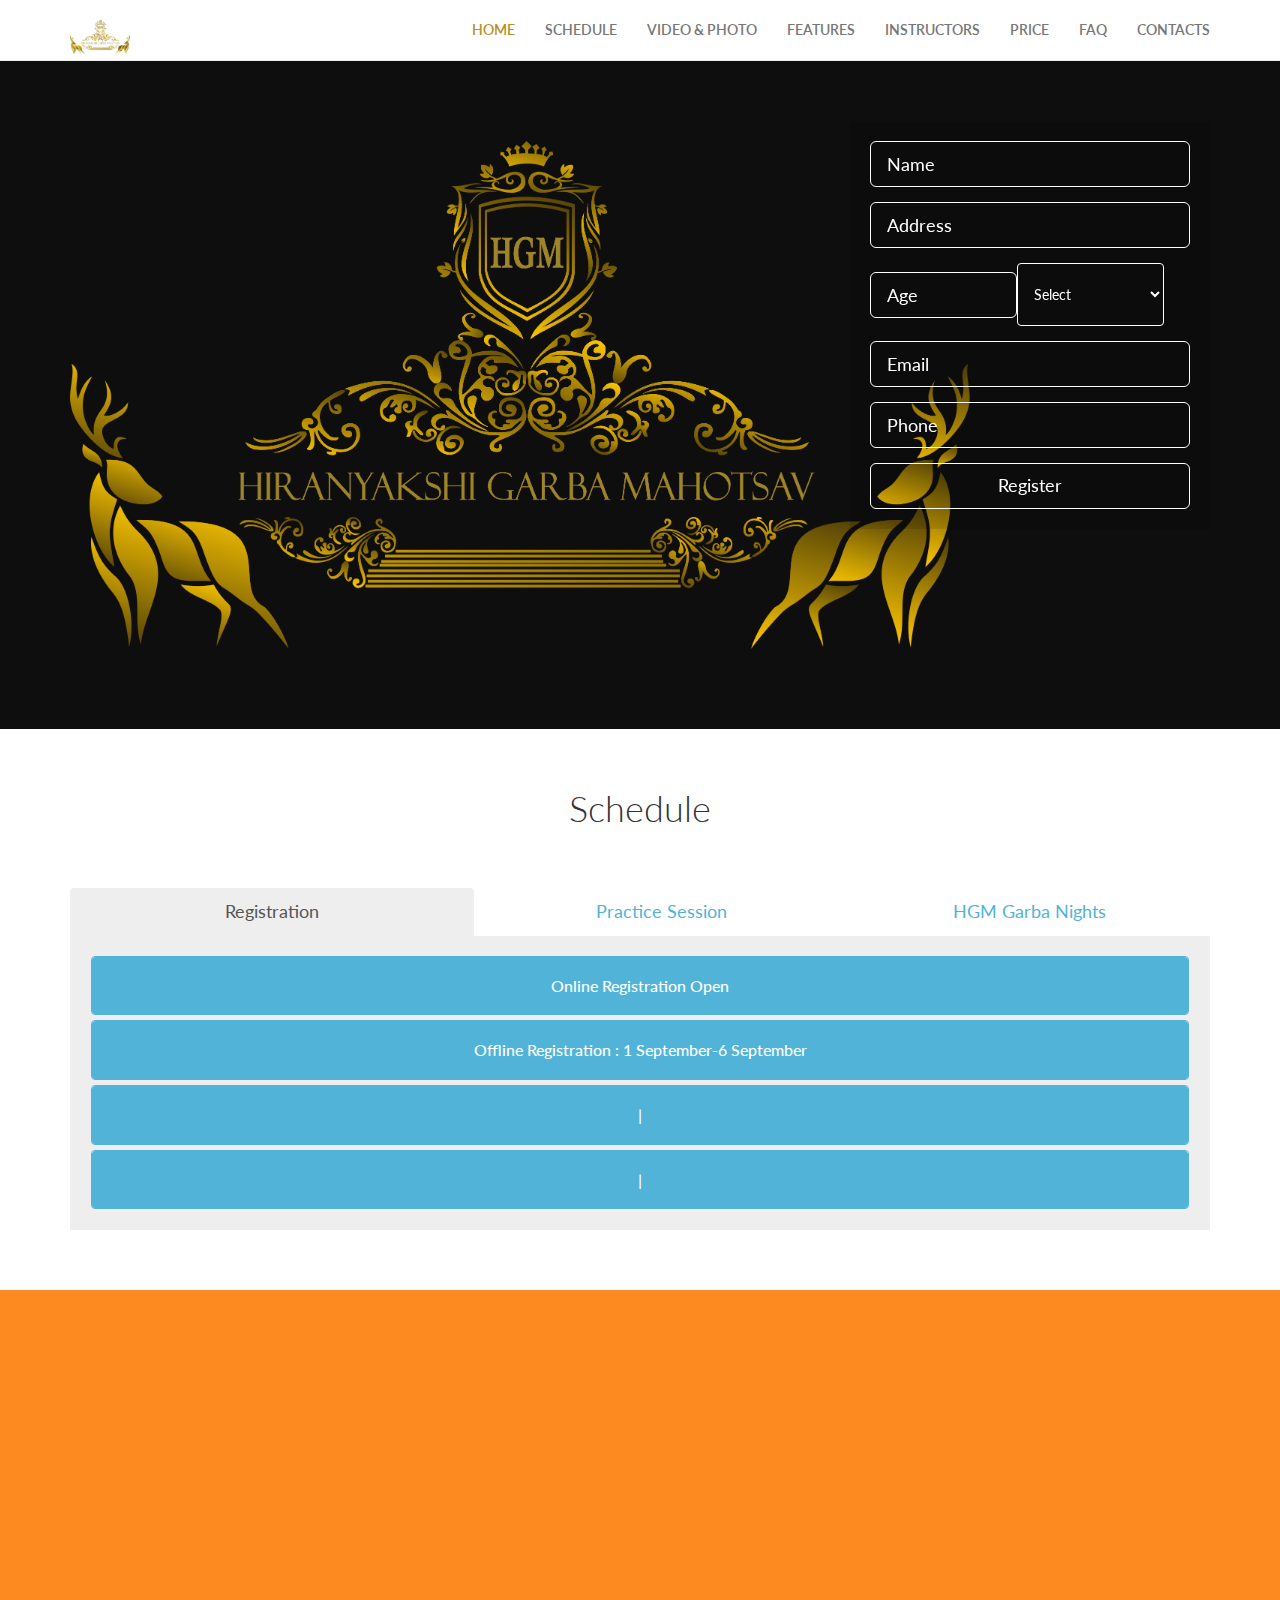
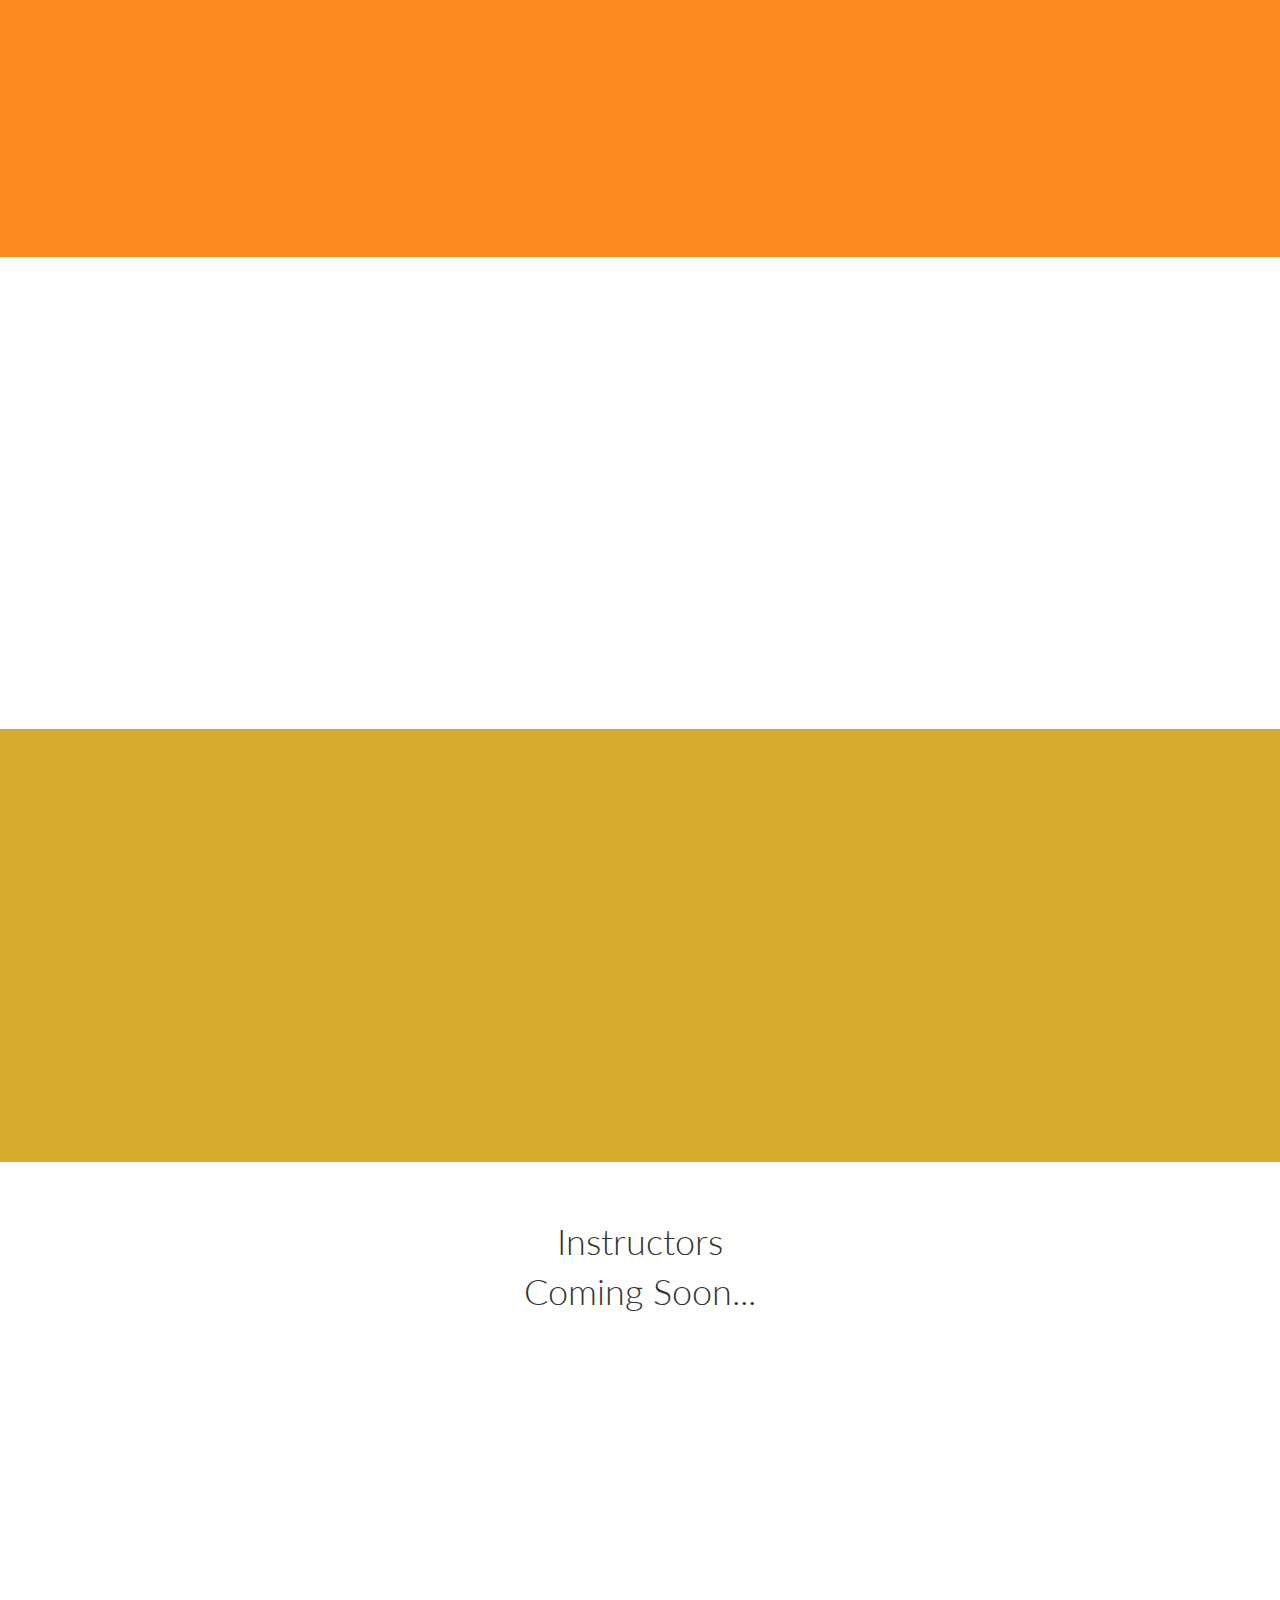
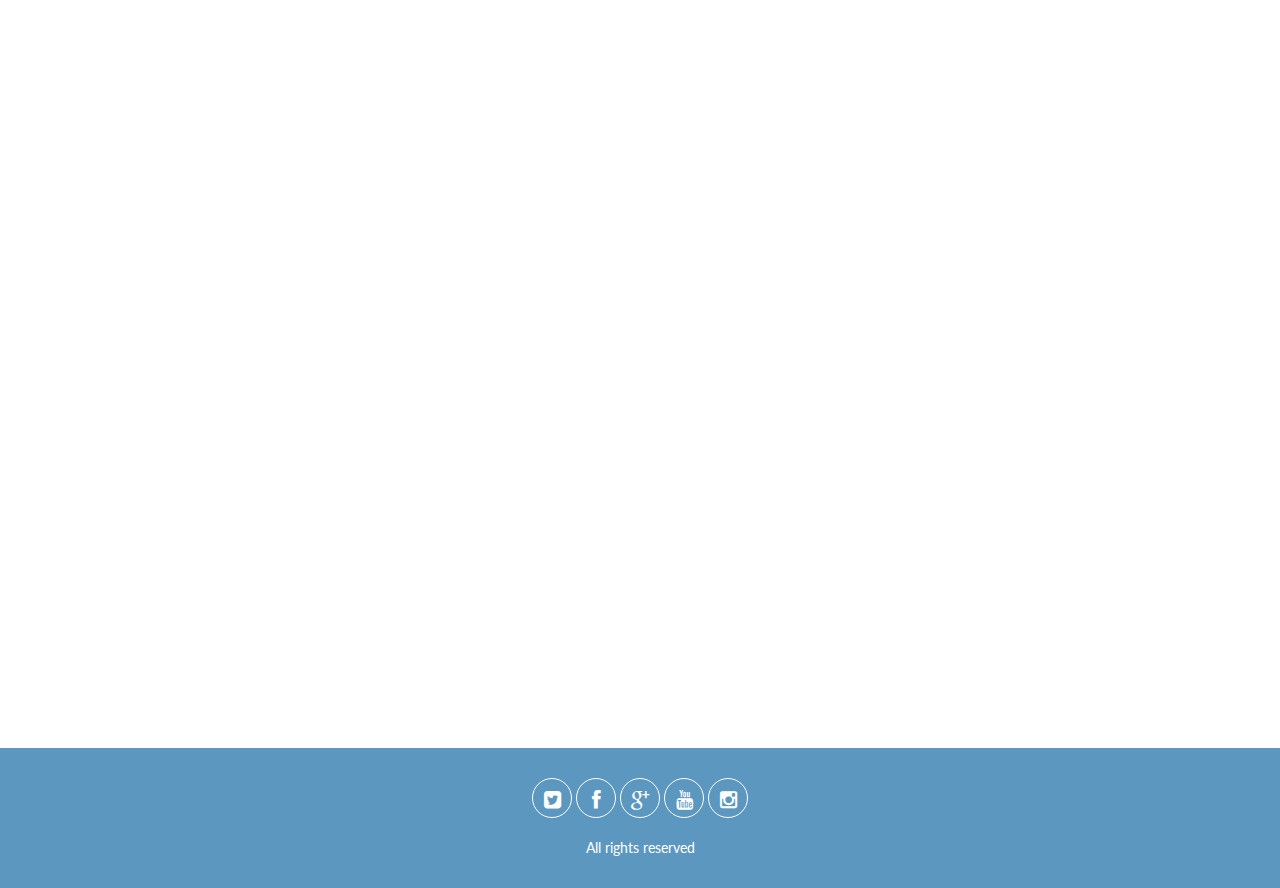
==== index.html @ 17f44377 "12" ====
<!DOCTYPE html>
<!--[if IE 8]>         <html class="no-js lt-ie9"> <![endif]-->
<!--[if gt IE 8]><!--> <html class="no-js"> <!--<![endif]-->
  
<!-- Mirrored from gelevanog.com/bevent/color/index.html by HTTrack Website Copier/3.x [XR&CO'2014], Mon, 27 Jul 2015 06:35:42 GMT -->
<head>
      <meta charset="utf-8">
      <!-- <meta http-equiv="X-UA-Compatible" content="IE=edge,chrome=1"> -->
      <!-- ///  page title  /// -->
      <title>Hiranyakshi Garba Mahotsav</title>
      <meta name="description" content="">
      <meta name="viewport" content="width=device-width, initial-scale=1">
      <!-- /// font icons  /// -->
      <link rel="stylesheet" type="text/css" href="assets/fonts/fontawesome/css/font-awesome.min.css">
      <link rel="stylesheet" type="text/css" href="assets/fonts/linecons/css/linecons.css">
      <!-- ///  google fonts  /// -->
      <link href='http://fonts.googleapis.com/css?family=Lato:100,300,400,700,900,100italic,300italic,400italic,700italic,900italic' rel='stylesheet' type='text/css'>
      <!-- ///  animate.css  /// -->
      <link rel="stylesheet" type="text/css" href="assets/css/plugins/animate/animate.css">
      <!-- ///  bootstrap-select.css /// -->
      <link rel="stylesheet" type="text/css" href="assets/css/plugins/select/bootstrap-select.css">
      <!-- ///  bootstrap.css  /// -->
      <link rel="stylesheet" type="text/css" href="bootstrap-3.1.1/css/bootstrap.css">      
      <!-- ///  main CSS file  /// -->        
      <link rel="stylesheet" type="text/css" href="assets/css/main.css">        
  </head>
  <body class="remove-scroll">
    <!-- ///  preloader  /// -->
           
    <!-- ///  begin header  /// -->
    <header class="main-header">
      <nav class="navbar navbar-custom navbar-fixed-top" role="navigation">
        <div class="container">
          <!-- Brand and toggle get grouped for better mobile display -->
          <div class="navbar-header">
            <button type="button" class="navbar-toggle" data-toggle="collapse" data-target="#navbar-collapse">
              <span class="sr-only">Toggle navigation</span>
              <span class="icon-bar"></span>
              <span class="icon-bar"></span>
              <span class="icon-bar"></span>
            </button>
            <a class="navbar-brand" href="#"><img style="width:60px;float:left" src="assets/img/logo.png"></a>
          </div>
          <!-- Collect the nav links, forms, and other content for toggling -->
          <div class="collapse navbar-collapse" id="navbar-collapse">
            <ul class="nav navbar-nav navbar-right" id="nav">
              <li class="active"><a href="#home">Home</a></li>
              <li><a href="#schedule">Schedule</a></li>
              <li><a href="#multimedia">Video & Photo</a></li>
              <li><a href="#features">Features</a></li>
              <li><a href="#speakers">Instructors</a></li>
              <li><a href="#price">Price</a></li>
              <li><a href="#faqSection">FAQ</a></li>
              <li><a href="#ourLocation">Contacts</a></li>
            </ul>
          </div><!-- /.navbar-collapse -->
        </div><!-- /.container-fluid -->
      </nav>
    </header>
    <!-- ///  end header  /// -->
    
    <!-- ///  begin content  /// -->

    <!-- ///  begin promo  /// -->
    <div class="promo" id="home" style="background:black;">
      <!-- ///  semitransparent layer  /// -->
      <div class="color-correction"></div> 
      <!-- ///  begin entry  /// -->         
      <div class="container">
        <div class="row">
          <!-- ///  begin text section  /// -->
          <div class="col-md-6 wow fadeInUp" data-wow-duration="2s">
            <div class="promo-text">
              <h1><img style="width:100vh;" src="assets/img/logo.png">  <b></b></h1>
                               
              <p class="lead"></p>                  
              <p></p>
            </div>
          </div>
          <!-- ///  end text section  /// -->
          <!-- ///  begin registration form  /// -->
          <div class="col-md-4 col-md-offset-2 wow fadeInDown" data-wow-duration="2s">
            <div class="register">
              <form role="form" method="POST" id="registrationForm">
                <div class="form-group">                      
                  <input type="text" id="regName" Required name="name" data-validation="length" data-validation-length="min4" class="form-control input-lg" placeholder="Name">
                </div>
                 <div class="form-group">                      
                  <input type="email" id="regMail" Required name="add" data-validation="email" class="form-control input-lg" placeholder="Address">
                </div><table>
                <tr><td>
                <div class="form-group">                      
                  <input style="width:11.5vw;" type="text" id="regPhone" maxlength="2" Required name="phone" data-validation="required" class="form-control input-lg" placeholder="Age">
                </div></td>
                 <td><div class="form-group">                      
                  <select style="height:7vh;width:11.5vw;" Required id="regPlan" data-validation="required" class="form-control btn-group-lg selectpicker" name="plan" data-style="btn-empty">
                    <option value="" disabled selected>Select </option>
                    <option value="basic">Female</option>
                    <option>Male</option>
                    
                  </select>
                </div></td> 
                </tr> </table>
                <div class="form-group">                      
                  <input type="email" id="regMail" Required name="email" data-validation="email" class="form-control input-lg" placeholder="Email">
                </div>
                
                <div class="form-group">                      
                  <input type="text" id="regPhone" Required name="phone" data-validation="required" class="form-control input-lg" placeholder="Phone">
                </div>
                                 
                <button type="submit" class="btn btn-empty btn-block btn-lg">Register</button>
              </form>
              <div class="ok">
                <p class="icon"><i class="fa-check-circle-o fa fa-5x success-color"></i></p>
                <h3>Thanks!</h3>
                <p class="lead">Register complite</p>
                <button type="button" class="btn btn-warning" id="back">Back</button>
              </div>
            </div>
          </div>
          <!-- ///  end registration form  /// -->
        </div>            
      </div>
      <!-- ///  end entry  /// -->
    </div>       
    <!-- ///  end promo  /// --> 
    
    <!-- ///  begin countdown  /// -->
   
    <!-- ///  end countdown  /// -->
    
    <!-- ///  begin schedule  /// -->
    <div class="schedule" id="schedule">
      <div class="container"> 
        <div class="section-heading">
          <h1>Schedule</h1>
          <p class="lead"></p>
        </div>
        <div class="row">              
          <div class="col-md-12 wow fadeInDown">
            <!-- Nav tabs -->
            <ul class="nav nav-tabs nav-justified">
              <li class="active"><a href="#first-day" data-toggle="tab">Registration</a></li>
              <li><a href="#second-day" data-toggle="tab">Practice Session</a></li>
              <li><a href="#third-day" data-toggle="tab">HGM Garba Nights</a></li>              
            </ul>
            <!-- Tab panes -->
            <div class="tab-content">
              <div class="tab-pane active" id="first-day">
                <div class="panel-group" id="accordion">
                  <div class="panel panel-default">
                    <div class="panel-heading">
                      <h4 class="panel-title">
                        <a data-toggle="collapse" data-parent="#accordion" href="#collapseOne">
                        Online Registration Open
                        </a>
                      </h4>
                    </div>
                    <div id="collapseOne" class="panel-collapse collapse">
                      <div class="panel-body">
                        <h4>Dolor Ipsum Solor</h4>
                        <p>Lorem ipsum dolor sit amet, consectetur adipisicing elit. Expedita, fuga delectus nam quia omnis accusamus autem temporibus iure cum voluptatem rerum neque quisquam sed provident similique quis natus fugiat id.</p>
                      </div>
                    </div>
                  </div>
                  <div class="panel panel-default">
                    <div class="panel-heading">
                      <h4 class="panel-title">
                        <a data-toggle="collapse" data-parent="#accordion" href="#collapseTwo">
                          Offline Registration : 1 September-6 September
                        </a>
                      </h4>
                    </div>
                    <div id="collapseTwo" class="panel-collapse collapse">
                      <div class="panel-body">
                        <h4>Dolor Ipsum Solor</h4>
                        <p>Lorem ipsum dolor sit amet, consectetur adipisicing elit. Expedita, fuga delectus nam quia omnis accusamus autem temporibus iure cum voluptatem rerum neque quisquam sed provident similique quis natus fugiat id.</p>
                      </div>
                    </div>
                  </div>
                  <div class="panel panel-default">
                    <div class="panel-heading">
                      <h4 class="panel-title">
                        <a data-toggle="collapse" data-parent="#accordion" href="#collapseThree">
                          |
                        </a>
                      </h4>
                    </div>
                    <div id="collapseThree" class="panel-collapse collapse">
                      <div class="panel-body">
                        <h4>Dolor Ipsum Solor</h4>
                        <p>Lorem ipsum dolor sit amet, consectetur adipisicing elit. Expedita, fuga delectus nam quia omnis accusamus autem temporibus iure cum voluptatem rerum neque quisquam sed provident similique quis natus fugiat id.</p>
                      </div>
                    </div>
                  </div>
                  <div class="panel panel-default">
                    <div class="panel-heading">
                      <h4 class="panel-title">
                        <a data-toggle="collapse" data-parent="#accordion" href="#collapseFour">
                          |
                        </a>
                      </h4>
                    </div>
                    <div id="collapseFour" class="panel-collapse collapse">
                      <div class="panel-body">
                        <h4>Dolor Ipsum Solor</h4>
                        <p>Lorem ipsum dolor sit amet, consectetur adipisicing elit. Expedita, fuga delectus nam quia omnis accusamus autem temporibus iure cum voluptatem rerum neque quisquam sed provident similique quis natus fugiat id.</p>
                      </div>
                    </div>
                  </div>
                </div>                          
              </div>
              <div class="tab-pane" id="second-day">
                <div class="panel-group" id="accordion2">
                  <div class="panel panel-default">
                    <div class="panel-heading">
                      <h4 class="panel-title">
                        <a data-toggle="collapse" data-parent="#accordion2" href="#collapseOne2">
                          11 September - 10 october
                        </a>
                      </h4>
                    </div>
                    <div id="collapseOne2" class="panel-collapse collapse">
                      <div class="panel-body">
                        <h4>Dolor Ipsum Solor</h4>
                        <p>Lorem ipsum dolor sit amet, consectetur adipisicing elit. Expedita, fuga delectus nam quia omnis accusamus autem temporibus iure cum voluptatem rerum neque quisquam sed provident similique quis natus fugiat id.</p>
                      </div>
                    </div>
                  </div>
                  <div class="panel panel-default">
                    <div class="panel-heading">
                      <h4 class="panel-title">
                        <a data-toggle="collapse" data-parent="#accordion2" href="#collapseTwo2">
                          11 October & 12 october | final practice 
                          </a>
                      </h4>
                    </div>
                    <div id="collapseTwo2" class="panel-collapse collapse">
                      <div class="panel-body">
                        <h4>Dolor Ipsum Solor</h4>
                        <p>Lorem ipsum dolor sit amet, consectetur adipisicing elit. Expedita, fuga delectus nam quia omnis accusamus autem temporibus iure cum voluptatem rerum neque quisquam sed provident similique quis natus fugiat id.</p>
                      </div>
                    </div>
                  </div>
                  <div class="panel panel-default">
                    <div class="panel-heading">
                      <h4 class="panel-title">
                        <a data-toggle="collapse" data-parent="#accordion2" href="#collapseThree2">
                          |
                        </a>
                      </h4>
                    </div>
                    <div id="collapseThree2" class="panel-collapse collapse">
                      <div class="panel-body">
                        <h4>Dolor Ipsum Solor</h4>
                        <p>Lorem ipsum dolor sit amet, consectetur adipisicing elit. Expedita, fuga delectus nam quia omnis accusamus autem temporibus iure cum voluptatem rerum neque quisquam sed provident similique quis natus fugiat id.</p>
                      </div>
                    </div>
                  </div>
                </div> 
              </div>
              <div class="tab-pane" id="third-day">
                <div class="panel-group" id="accordion3">
                  <div class="panel panel-default">
                    <div class="panel-heading">
                      <h4 class="panel-title">
                        <a data-toggle="collapse" data-parent="#accordion3" href="#collapseOne3">
                          Opening Ceremony - 13 October
                        </a>
                      </h4>
                    </div>
                    <div id="collapseOne3" class="panel-collapse collapse">
                      <div class="panel-body">
                        <h4>Dolor Ipsum Solor</h4>
                        <p>Lorem ipsum dolor sit amet, consectetur adipisicing elit. Expedita, fuga delectus nam quia omnis accusamus autem temporibus iure cum voluptatem rerum neque quisquam sed provident similique quis natus fugiat id.</p>
                      </div>
                    </div>
                  </div>
                  <div class="panel panel-default">
                    <div class="panel-heading">
                      <h4 class="panel-title">
                        <a data-toggle="collapse" data-parent="#accordion3" href="#collapseTwo3">
                        13 october - 21 october | Nine Nights
                        </a>
                      </h4>
                    </div>
                    <div id="collapseTwo3" class="panel-collapse collapse">
                      <div class="panel-body">
                        <h4>Dolor Ipsum Solor</h4>
                        <p>Lorem ipsum dolor sit amet, consectetur adipisicing elit. Expedita, fuga delectus nam quia omnis accusamus autem temporibus iure cum voluptatem rerum neque quisquam sed provident similique quis natus fugiat id.</p>
                      </div>
                    </div>
                  </div>
                  <div class="panel panel-default">
                    <div class="panel-heading">
                      <h4 class="panel-title">
                        <a data-toggle="collapse" data-parent="#accordion3" href="#collapseThree3">
                         Closing Ceremony - 21 October | Prize Distribution
                        </a>
                      </h4>
                    </div>
                    <div id="collapseThree3" class="panel-collapse collapse">
                      <div class="panel-body">
                        <h4>Dolor Ipsum Solor</h4>
                        <p>Lorem ipsum dolor sit amet, consectetur adipisicing elit. Expedita, fuga delectus nam quia omnis accusamus autem temporibus iure cum voluptatem rerum neque quisquam sed provident similique quis natus fugiat id.</p>
                      </div>
                    </div>
                  </div>
                </div>
              </div>                 
            </div>                
          </div>
        </div>
      </div>
    </div>
    <!-- ///  end schedule  /// -->

    <!-- ///  begin video  /// -->
    <div class="multimedia" id="multimedia">
      <div class="container">            
        <div class="row mt20">
      
          
        
          <div class="col-md-6 wow fadeInRight">
            <h1>Video</h1>
            <p class="lead"></p>
            <hr>
               <p></p><div class="video">     <iframe width="500" height="281" src="https://www.youtube.com/embed/o6R1qoV2ZXQ" frameborder="0" allowfullscreen></iframe>
</div>
          </div>
        </div>
      </div>
    </div>
    <!-- ///  end video  /// -->

    <!-- ///  begin photos  /// -->
    <div class="photo">
      <div class="container">            
        <div class="row mt20">
          <div class="col-md-6 wow fadeInLeft">
            <h1>Latest Photos</h1>
            <p class="lead"></p>
            <hr>
            <p></p>
          </div>
          <div class="col-md-6 wow fadeInRight">
            <div class="photo-wrapper">
              <div id="photoSlider" class="carousel slide" data-ride="carousel">
                <div class="carousel-inner">                      
                  <div class="item active">
                    <img src="assets/img/carousel/2.jpg" alt="">
                  </div>                      
                  <div class="item">
                    <img src="assets/img/carousel/1.jpg" alt="">
                  </div>
                </div>
              </div>   
            </div>
            <div class="text-center">
              <div class="btn-group">
                <a href="#photoSlider" data-slide="prev" class="btn btn-success">
                  <span class="glyphicon glyphicon-chevron-left"></span>
                </a>
                <a href="#photoSlider" data-slide="next" class="btn btn-success">
                  <span class="glyphicon glyphicon-chevron-right"></span>
                </a>
              </div>                  
            </div>                                             
          </div>              
        </div>
      </div>
    </div>
    <!-- ///  end photos  /// -->

    <!-- ///  begin features  /// -->
    <div class="theses" id="features">
      <div class="container">
        <div class="row text-center">
          <div class="col-md-3 wow bounceIn" data-wow-delay=".4s">
            <div class="icon-wrap">
              <i class="fa fa-male fa-3x"></i>
            </div>
            <h3>Grand Prize <br> Male</h3>
            <hr>
            <p>Lorem ipsum dolor sit amet, consectetur adipisicing elit. Dolores, nulla, autem eveniet magnam facere tempora</p>
          </div>
          <div class="col-md-3 wow bounceIn" data-wow-delay=".6s">
            <div class="icon-wrap">
              <i class="fa fa-female fa-3x"></i>
            </div>
            <h3>Grand Prize <br> Female</h3>
            <hr>
            <p>Lorem ipsum dolor sit amet, consectetur adipisicing elit. Dolores, nulla, autem eveniet magnam facere tempora</p>
          </div>
          <div class="col-md-3 wow bounceIn" data-wow-delay=".8s">
            <div class="icon-wrap">
              <i class="fa fa-gift fa-3x"></i>
            </div>
            <h3>Daily  <br> Gift</h3>
            <hr>
            <p>Lorem ipsum dolor sit amet, consectetur adipisicing elit. Dolores, nulla, autem eveniet magnam facere tempora</p>
          </div>
          <div class="col-md-3 wow bounceIn" data-wow-delay="1s">
            <div class="icon-wrap">
              <i class="fa fa-users fa-3x"></i>
            </div>
            <h3>Choreographers From Mumbai  and Delhi</h3>
            <hr>
            <p>Lorem ipsum dolor sit amet, consectetur adipisicing elit. Dolores, nulla, autem eveniet magnam facere tempora</p>
          </div>              
        </div>
      </div>
    </div>
    <!-- ///  end features  /// -->
    
    <!-- ///  begin speakers  /// -->
    <div class="speakers" id="speakers">
      <div class="container">
        <div class="section-heading">
          <h1>Instructors</h1>
          <h1>Coming Soon...</h1>
        </div> 
      <!--  <div class="row">
          <div class="col-md-4 speaker wow fadeInDown" data-wow-delay="1s">
            <div class="speaker-img">
              <img src="assets/img/speakers/1.jpg" alt="">
              <a href="#" class="speaker-contacts left-top"><i class="fa fa-google-plus fa-2x"></i></a> 
              <a href="#" class="speaker-contacts left-bottom"><i class="fa fa-facebook fa-2x"></i></a>
              <a href="#" class="speaker-contacts right-bottom"><i class="fa fa-twitter fa-2x"></i></a>
              <a href="#" class="speaker-contacts right-top"><i class="fa fa-envelope fa-2x"></i></a>
            </div>
            <div class="speaker-desc">
              <p>Tyler Durden</p>
              <span>Lorem ipsum dolor sit amet, consectetur adipisicing elit.</span>
            </div>
          </div>
          <div class="col-md-4 speaker wow fadeInDown" data-wow-delay="1.1s">
            <div class="speaker-img">
              <img src="assets/img/speakers/2.jpg" alt="">
              <a href="#" class="speaker-contacts left-top"><i class="fa fa-google-plus fa-2x"></i></a> 
              <a href="#" class="speaker-contacts left-bottom"><i class="fa fa-facebook fa-2x"></i></a>
              <a href="#" class="speaker-contacts right-bottom"><i class="fa fa-twitter fa-2x"></i></a>
              <a href="#" class="speaker-contacts right-top"><i class="fa fa-envelope fa-2x"></i></a>
            </div>
            <div class="speaker-desc">
              <p>Harry Callahan</p>
              <span>Lorem ipsum dolor sit amet, consectetur adipisicing elit.</span>
            </div>
          </div>
          <div class="col-md-4 speaker wow fadeInDown" data-wow-delay="1.2s">
            <div class="speaker-img">
              <img src="assets/img/speakers/3.jpg" alt="">
              <a href="#" class="speaker-contacts left-top"><i class="fa fa-google-plus fa-2x"></i></a> 
              <a href="#" class="speaker-contacts left-bottom"><i class="fa fa-facebook fa-2x"></i></a>
              <a href="#" class="speaker-contacts right-bottom"><i class="fa fa-twitter fa-2x"></i></a>
              <a href="#" class="speaker-contacts right-top"><i class="fa fa-envelope fa-2x"></i></a>
            </div>
            <div class="speaker-desc">
              <p>Amelie Poulain</p>
              <span>Lorem ipsum dolor sit amet, consectetur adipisicing elit.</span>
            </div>
          </div>
        </div> 
        <div class="row">
          <div class="col-md-4 speaker wow fadeInDown" data-wow-delay="1s">
            <div class="speaker-img">
              <img src="assets/img/speakers/4.jpg" alt="">
              <a href="#" class="speaker-contacts left-top"><i class="fa fa-google-plus fa-2x"></i></a> 
              <a href="#" class="speaker-contacts left-bottom"><i class="fa fa-facebook fa-2x"></i></a>
              <a href="#" class="speaker-contacts right-bottom"><i class="fa fa-twitter fa-2x"></i></a>
              <a href="#" class="speaker-contacts right-top"><i class="fa fa-envelope fa-2x"></i></a>
            </div>
            <div class="speaker-desc">
              <p>Mal Reynolds</p>
              <span>Lorem ipsum dolor sit amet, consectetur adipisicing elit.</span>
            </div>
          </div>
          <div class="col-md-4 speaker wow fadeInDown" data-wow-delay="1.1s">
            <div class="speaker-img">
              <img src="assets/img/speakers/5.jpg" alt="">
              <a href="#" class="speaker-contacts left-top"><i class="fa fa-google-plus fa-2x"></i></a> 
              <a href="#" class="speaker-contacts left-bottom"><i class="fa fa-facebook fa-2x"></i></a>
              <a href="#" class="speaker-contacts right-bottom"><i class="fa fa-twitter fa-2x"></i></a>
              <a href="#" class="speaker-contacts right-top"><i class="fa fa-envelope fa-2x"></i></a>
            </div>
            <div class="speaker-desc">
              <p>Samantha Baker</p>
              <span>Lorem ipsum dolor sit amet, consectetur adipisicing elit.</span>
            </div>
          </div>
          <div class="col-md-4 speaker wow fadeInDown" data-wow-delay="1.2s">
            <div class="speaker-img">
              <img src="assets/img/speakers/6.jpg" alt="">
              <a href="#" class="speaker-contacts left-top"><i class="fa fa-google-plus fa-2x"></i></a> 
              <a href="#" class="speaker-contacts left-bottom"><i class="fa fa-facebook fa-2x"></i></a>
              <a href="#" class="speaker-contacts right-bottom"><i class="fa fa-twitter fa-2x"></i></a>
              <a href="#" class="speaker-contacts right-top"><i class="fa fa-envelope fa-2x"></i></a>
            </div>
            <div class="speaker-desc">
              <p>George Bailey</p>
              <span>Lorem ipsum dolor sit amet, consectetur adipisicing elit.</span>
            </div>
          </div>
        </div> 
        <div class="row">
          <div class="col-md-4 speaker wow fadeInDown" data-wow-delay="1s">
            <div class="speaker-img">
              <img src="assets/img/speakers/7.jpg" alt="">
              <a href="#" class="speaker-contacts left-top"><i class="fa fa-google-plus fa-2x"></i></a> 
              <a href="#" class="speaker-contacts left-bottom"><i class="fa fa-facebook fa-2x"></i></a>
              <a href="#" class="speaker-contacts right-bottom"><i class="fa fa-twitter fa-2x"></i></a>
              <a href="#" class="speaker-contacts right-top"><i class="fa fa-envelope fa-2x"></i></a>
            </div>
            <div class="speaker-desc">
              <p>Karen Silkwood</p>
              <span>Lorem ipsum dolor sit amet, consectetur adipisicing elit.</span>
            </div>
          </div>
          <div class="col-md-4 speaker wow fadeInDown" data-wow-delay="1.1s">
            <div class="speaker-img">
              <img src="assets/img/speakers/8.jpg" alt="">
              <a href="#" class="speaker-contacts left-top"><i class="fa fa-google-plus fa-2x"></i></a> 
              <a href="#" class="speaker-contacts left-bottom"><i class="fa fa-facebook fa-2x"></i></a>
              <a href="#" class="speaker-contacts right-bottom"><i class="fa fa-twitter fa-2x"></i></a>
              <a href="#" class="speaker-contacts right-top"><i class="fa fa-envelope fa-2x"></i></a>
            </div>
            <div class="speaker-desc">
              <p>Brick Tamland</p>
              <span>Lorem ipsum dolor sit amet, consectetur adipisicing elit.</span>
            </div>
          </div>
          <div class="col-md-4 speaker wow fadeInDown" data-wow-delay="1.2s">
            <div class="speaker-img">
              <img src="assets/img/speakers/9.jpg" alt="">
              <a href="#" class="speaker-contacts left-top"><i class="fa fa-google-plus fa-2x"></i></a> 
              <a href="#" class="speaker-contacts left-bottom"><i class="fa fa-facebook fa-2x"></i></a>
              <a href="#" class="speaker-contacts right-bottom"><i class="fa fa-twitter fa-2x"></i></a>
              <a href="#" class="speaker-contacts right-top"><i class="fa fa-envelope fa-2x"></i></a>
            </div>
            <div class="speaker-desc">
              <p>Briony Tallis</p>
              <span>Lorem ipsum dolor sit amet, consectetur adipisicing elit.</span>
            </div>
          </div>--> 
        </div>        
      </div>
    </div>
    <!-- ///  end speakers  /// -->

    <!-- ///  begin testimonials  /// -->
    <div class="testimonials wow flipInX" style="background: )">
      <div class="color-correction"></div>
      <div class="container">
        <div class="row">
          <div id="carousel-example-generic" class="carousel slide" data-ride="carousel">  
            <!-- Wrapper for slides -->
            <div class="carousel-inner">
              <div class="item active">      
                <div class="carousel-caption">
                  <blockquote>                        
                    <p>Lorem ipsum dolor sit amet, consectetur adipiscing elit. Integer posuere erat a ante.</p>
                    <footer>Someone famous in <cite title="Source Title">Source Title</cite></footer>
                  </blockquote>
                </div>
              </div>
              <div class="item">      
                <div class="carousel-caption">
                  <blockquote>                        
                    <p>Lorem ipsum dolor sit amet, consectetur adipiscing elit. Integer posuere erat a ante.</p>
                    <footer>Someone famous in <cite title="Source Title">Source Title</cite></footer>
                  </blockquote>
                </div>
              </div>
              <div class="item">      
                <div class="carousel-caption">
                  <blockquote>                        
                    <p>Lorem ipsum dolor sit amet, consectetur adipiscing elit. Integer posuere erat a ante.</p>
                    <footer>Someone famous in <cite title="Source Title">Source Title</cite></footer>
                  </blockquote>
                </div>
              </div>                  
            </div>              
            <ol class="carousel-indicators">
              <li data-target="#carousel-example-generic" data-slide-to="0" class="active"></li>
              <li data-target="#carousel-example-generic" data-slide-to="1"></li>
              <li data-target="#carousel-example-generic" data-slide-to="2"></li>
            </ol>                            
          </div>
        </div>
      </div>
    </div>  
    <!-- ///  end testimonials  /// -->
    
    <!-- ///  begin price  /// -->
    <!-- <div class="price" id="price">
      <div class="container">
        <div class="section-heading">
          <h1>Pricing Tables</h1>
          <p class="lead">Lorem ipsum dolor sit amet</p>
        </div>
        <div class="row">
          <div class="col-sm-3 info-bg wow fadeInDown" data-wow-delay=".4s">
            <header class="price-header">
              <h4>Basic</h4>
              <p>24$</p>
            </header>
            <ul class="list-group">
              <li class="list-group-item">
                <p class="pull-left">One day success</p>
                <p class="pull-right"><i class="fa fa-check primary-color fa-lg"></i></p>
              </li> 
              <li class="list-group-item">
                <p class="pull-left">Coffee Break</p>
                <p class="pull-right"><i class="fa fa-check primary-color fa-lg"></i></p>
              </li> 
              <li class="list-group-item">
                <p class="pull-left">Seat</p>
                <p class="pull-right"><i class="fa fa-check primary-color fa-lg"></i></p>
              </li>    
              <li class="list-group-item">
                <p class="pull-left">Certificate</p>
                <p class="pull-right"><i class="fa fa-check primary-color fa-lg"></i></p>
              </li> 
              <li class="list-group-item">
                <p class="pull-left">Lorem</p>
                <p class="pull-right"><i class="fa fa-minus text-muted fa-lg"></i></p>
              </li>
              <li class="list-group-item">
                <p class="pull-left">Ipsum</p>
                <p class="pull-right"><i class="fa fa-minus text-muted fa-lg"></i></p>
              </li>
              <li class="list-group-item">
                <p class="pull-left">Dolor</p>
                <p class="pull-right"><i class="fa fa-minus text-muted fa-lg"></i></p>
              </li>
              <li class="list-group-item">
                <p class="pull-left">Sit</p>
                <p class="pull-right"><i class="fa fa-minus text-muted fa-lg"></i></p>
              </li>                              
            </ul>                                
          </div>
          <div class="col-sm-3 success-bg wow fadeInUp" data-wow-delay=".8s">
            <header class="price-header">
              <h4>Standart</h4>
              <p>40$</p>
            </header>
            <ul class="list-group">
              <li class="list-group-item">
                <p class="pull-left">One day success</p>
                <p class="pull-right"><i class="fa fa-check success-color fa-lg"></i></p>
              </li> 
              <li class="list-group-item">
                <p class="pull-left">Coffee Break</p>
                <p class="pull-right"><i class="fa fa-check success-color fa-lg"></i></p>
              </li> 
              <li class="list-group-item">
                <p class="pull-left">Seat</p>
                <p class="pull-right"><i class="fa fa-check success-color fa-lg"></i></p>
              </li>    
              <li class="list-group-item">
                <p class="pull-left">Certificate</p>
                <p class="pull-right"><i class="fa fa-check success-color fa-lg"></i></p>
              </li> 
              <li class="list-group-item">
                <p class="pull-left">Lorem</p>
                <p class="pull-right"><i class="fa fa-check success-color fa-lg"></i></p>
              </li>
              <li class="list-group-item">
                <p class="pull-left">Ipsum</p>
                <p class="pull-right"><i class="fa fa-minus text-muted fa-lg"></i></p>
              </li>
              <li class="list-group-item">
                <p class="pull-left">Dolor</p>
                <p class="pull-right"><i class="fa fa-minus text-muted fa-lg"></i></p>
              </li>
              <li class="list-group-item">
                <p class="pull-left">Sit</p>
                <p class="pull-right"><i class="fa fa-minus text-muted fa-lg"></i></p>
              </li>                              
            </ul>                
          </div>
          <div class="col-sm-3 danger-bg wow fadeInDown" data-wow-delay="1.2s">
            <header class="price-header">
              <h4>Advance</h4>
              <p>65$</p>
            </header>
            <ul class="list-group">
              <li class="list-group-item">
                <p class="pull-left">One day success</p>
                <p class="pull-right"><i class="fa fa-check danger-color fa-lg"></i></p>
              </li> 
              <li class="list-group-item">
                <p class="pull-left">Coffee Break</p>
                <p class="pull-right"><i class="fa fa-check danger-color fa-lg"></i></p>
              </li> 
              <li class="list-group-item">
                <p class="pull-left">Seat</p>
                <p class="pull-right"><i class="fa fa-check danger-color fa-lg"></i></p>
              </li>    
              <li class="list-group-item">
                <p class="pull-left">Certificate</p>
                <p class="pull-right"><i class="fa fa-check danger-color fa-lg"></i></p>
              </li>
              <li class="list-group-item">
                <p class="pull-left">Lorem</p>
                <p class="pull-right"><i class="fa fa-check danger-color fa-lg"></i></p>
              </li>
              <li class="list-group-item">
                <p class="pull-left">Ipsum</p>
                <p class="pull-right"><i class="fa fa-check danger-color fa-lg"></i></p>
              </li>
              <li class="list-group-item">
                <p class="pull-left">Dolor</p>
                <p class="pull-right"><i class="fa fa-minus text-muted fa-lg"></i></p>
              </li>
              <li class="list-group-item">
                <p class="pull-left">Sit</p>
                <p class="pull-right"><i class="fa fa-minus text-muted fa-lg"></i></p>
              </li>                               
            </ul>                
          </div>
          <div class="col-sm-3 warning-bg wow fadeInUp" data-wow-delay="1.6s">
            <header class="price-header">
              <h4>Professional</h4>
              <p>100$</p>
            </header>
            <ul class="list-group">
              <li class="list-group-item">
                <p class="pull-left">One day success</p>
                <p class="pull-right"><i class="fa fa-check warning-color fa-lg"></i></p>
              </li> 
              <li class="list-group-item">
                <p class="pull-left">Coffee Break</p>
                <p class="pull-right"><i class="fa fa-check warning-color fa-lg"></i></p>
              </li> 
              <li class="list-group-item">
                <p class="pull-left">Seat</p>
                <p class="pull-right"><i class="fa fa-check warning-color fa-lg"></i></p>
              </li>    
              <li class="list-group-item">
                <p class="pull-left">Certificate</p>
                <p class="pull-right"><i class="fa fa-check warning-color fa-lg"></i></p>
              </li> 
              <li class="list-group-item">
                <p class="pull-left">Lorem</p>
                <p class="pull-right"><i class="fa fa-check warning-color fa-lg"></i></p>
              </li>
              <li class="list-group-item">
                <p class="pull-left">Ipsum</p>
                <p class="pull-right"><i class="fa fa-check warning-color fa-lg"></i></p>
              </li>
              <li class="list-group-item">
                <p class="pull-left">Dolor</p>
                <p class="pull-right"><i class="fa fa-check warning-color fa-lg"></i></p>
              </li>
              <li class="list-group-item">
                <p class="pull-left">Sit</p>
                <p class="pull-right"><i class="fa fa-check warning-color fa-lg"></i></p>
              </li>                              
            </ul>                
          </div>              
        </div>
      </div>
    </div> -->
    <!-- ///  end price  /// -->
    
    <!-- ///  begin faq  /// -->
    <!--<div class="faq" id="faqSection">
      <div class="container">
        <div class="row">
          <div class="col-md-4 wow fadeInLeft">
            <h1>FAQ</h1>
            <p class="lead">Lorem ipsum dolor sit amet</p>
            <hr>
            <p>Lorem ipsum dolor sit amet, consectetur adipisicing elit. Quibusdam, officiis, nisi temporibus reiciendis possimus inventore fugit. Natus, omnis, earum consectetur aperiam harum sequi qui soluta deserunt provident maxime voluptate dolores.</p>
          </div>
          <div class="col-md-8 wow fadeInRight">
            <div class="panel-group" id="faq">
              <div class="panel">
                <a data-toggle="collapse" data-parent="#faq" href="#faq1">
                  Lorem ipsum dolor sit amet, consectetur adipisicing elit?
                </a>
                <div id="faq1" class="panel-collapse collapse">
                  <p>Lorem ipsum dolor sit amet, consectetur adipisicing elit. Cumque, perferendis facere non laudantium nostrum odit corporis repudiandae voluptas dolorem consequuntur! Assumenda, eveniet, voluptates quos id at facilis perferendis obcaecati recusandae?</p>
                </div>
              </div>
              <div class="panel">
                <a data-toggle="collapse" data-parent="#faq" href="#faq2">
                  Lorem ipsum dolor sit amet, consectetur adipisicing elit?
                </a>
                <div id="faq2" class="panel-collapse collapse">
                  <p>Lorem ipsum dolor sit amet, consectetur adipisicing elit. Cumque, perferendis facere non laudantium nostrum odit corporis repudiandae voluptas dolorem consequuntur! Assumenda, eveniet, voluptates quos id at facilis perferendis obcaecati recusandae?</p>
                </div>
              </div>
              <div class="panel">
                <a data-toggle="collapse" data-parent="#faq" href="#faq3">
                  Lorem ipsum dolor sit amet, consectetur adipisicing elit?
                </a>
                <div id="faq3" class="panel-collapse collapse">
                  <p>Lorem ipsum dolor sit amet, consectetur adipisicing elit. Cumque, perferendis facere non laudantium nostrum odit corporis repudiandae voluptas dolorem consequuntur! Assumenda, eveniet, voluptates quos id at facilis perferendis obcaecati recusandae?</p>
                </div>
              </div>
              <div class="panel">
                <a data-toggle="collapse" data-parent="#faq" href="#faq4">
                  Lorem ipsum dolor sit amet, consectetur adipisicing elit?
                </a>
                <div id="faq4" class="panel-collapse collapse">
                  <p>Lorem ipsum dolor sit amet, consectetur adipisicing elit. Cumque, perferendis facere non laudantium nostrum odit corporis repudiandae voluptas dolorem consequuntur! Assumenda, eveniet, voluptates quos id at facilis perferendis obcaecati recusandae?</p>
                </div>
              </div>
              <div class="panel">
                <a data-toggle="collapse" data-parent="#faq" href="#faq5">
                  Lorem ipsum dolor sit amet, consectetur adipisicing elit?
                </a>
                <div id="faq5" class="panel-collapse collapse">
                  <p>Lorem ipsum dolor sit amet, consectetur adipisicing elit. Cumque, perferendis facere non laudantium nostrum odit corporis repudiandae voluptas dolorem consequuntur! Assumenda, eveniet, voluptates quos id at facilis perferendis obcaecati recusandae?</p>
                </div>
              </div>
              <div class="panel">
                <a data-toggle="collapse" data-parent="#faq" href="#faq6">
                  Lorem ipsum dolor sit amet, consectetur adipisicing elit?
                </a>
                <div id="faq6" class="panel-collapse collapse">
                  <p>Lorem ipsum dolor sit amet, consectetur adipisicing elit. Cumque, perferendis facere non laudantium nostrum odit corporis repudiandae voluptas dolorem consequuntur! Assumenda, eveniet, voluptates quos id at facilis perferendis obcaecati recusandae?</p>
                </div>
              </div>        
            </div>                
          </div>
        </div>
      </div>
    </div> -->
    <!-- ///  end faq  /// -->

    <!-- ///  begin partners  /// -->
    <!--<div class="partners wow fadeInUp">
      <div class="container">
        <div class="section-heading">
          <h1>Partners</h1>
          <p class="lead">Lorem ipsum dolor sit amet</p>
        </div>
        <div class="row text-center">
          <div class="col-lg-12">
            <ul class="list-inline">                  
              <li><img src="assets/img/partners/facebook.png" alt=""></li>
              <li><img src="assets/img/partners/magento.png" alt=""></li>
              <li><img src="assets/img/partners/twitter.png" alt=""></li>
              <li><img src="assets/img/partners/wordpress.png" alt=""></li>
              <li><img src="assets/img/partners/facebook.png" alt=""></li>
              <li><img src="assets/img/partners/magento.png" alt=""></li>
              <li><img src="assets/img/partners/twitter.png" alt=""></li>
              <li><img src="assets/img/partners/wordpress.png" alt=""></li>
              <li><img src="assets/img/partners/facebook.png" alt=""></li>
              <li><img src="assets/img/partners/magento.png" alt=""></li>                  
              <li><img src="assets/img/partners/facebook.png" alt=""></li>
            </ul>
          </div>
        </div>
      </div>
    </div> -->
    <!-- ///  end partners  /// -->
      
    <!-- ///  begin map, subscribe, contacts  /// -->
    <!-- ///  set your venue address in data-location attribute  /// -->
    <div class="map" id="ourLocation" data-location="E 2752 Sudama Nagar, near Ring Road .Indore">
      <div class="subscribe">
        <div class="container wow fadeInDown">
          <div class="row form-wrapper">
            <div class="col-lg-12 body-bg">
              <form class="input-group input-group-lg" id="subscribeForm" method="POST">
                <span class="input-group-addon"><i class="fa fa-envelope"></i></span>
                <input type="email" class="form-control" data-validation="email" id="sEmail" name="sEmail">
                <span class="input-group-btn">
                  <button class="btn btn-info" type="submit">Subscribe</button>
                </span>                   
              </form>
              <span class="help-block danger-color text-center"></span>
            </div>
            <div class="ok">
              <h3>Success!</h3>
            </div>
          </div>
        </div>
      </div>
      <div class="container-fluid">
        <div class="row">
          <div class="col-lg-12 map-container" id="map">                
          </div>
        </div>
      </div>
      <div class="location wow flipInY">
        <div class="container">
          <div class="row">
            <div class="col-xs-12">
              <div class="popover bottom">
                <div class="arrow"></div>
                <h2 class="popover-title">Location</h2>
                <div class="popover-content">
                  <div class="row">
                    <div class="col-sm-6">
                      <div class="street-view" id="streetView"></div>
                    </div>
                    <div class="col-sm-6">
                      <ul class="list-unstyled">
                        <li><i class="fa fa-map-marker info-color"></i> E 2752 Sudama Nagar, near Ring Road .Indore</li>
                        <li><i class="fa fa-envelope info-color"></i> hgmindore@gmail.com</li>
                        <li><i class="fa fa-phone info-color"></i> +91 72229 31110</li>
                      </ul>
                    </div>
                  </div>
                </div>
              </div>
            </div>
          </div>
        </div>
      </div>
    </div>
    <!-- ///  end map, subscribe, contacts  /// -->
    <!-- ///  end content  /// -->
    
    <!-- ///  begin footer  /// -->
    <footer class="main-footer">
      <div class="container">
        <div class="row">
          <div class="col-sm-12 social text-center">
            <ul class="list-inline">
              <li>
                <a href="#"><i class="fa fa-twitter-square"></i></a>
                <a href="#"><i class="fa fa-facebook"></i></a>
                <a href="#"><i class="fa fa-google-plus"></i></a>
                <a href="#"><i class="fa fa-youtube"></i></a>
                <a href="#"><i class="fa fa-instagram"></i></a>
              </li>
            </ul>
          </div>
          <div class="col-sm-12 text-center">
            <span>All rights reserved</span>
          </div>
        </div>
      </div>
    </footer>
    <!-- ///  end footer  /// -->

    <!-- ///  start script  /// -->
    <!-- ///  libs  /// -->
    <script src="https://maps.googleapis.com/maps/api/js?sensor=false"></script>        
    <script src="assets/js/libs/modernizr-latest.js"></script>        
    <script src="assets/js/libs/jquery-1.11.0.min.js"></script>     
    <script src="bootstrap-3.1.1/js/bootstrap.min.js"></script>   
    <!-- ///  plugins  /// -->
    <script src="assets/js/plugins/fitvids/jquery.fitvids.js"></script>
    <script src="assets/js/plugins/select/bootstrap-select.min.js"></script>
    <script src="assets/js/plugins/gmap3/gmap3.min.js"></script>
    <script src="assets/js/plugins/scrollTo/jquery.scrollTo.js"></script>
    <script src="assets/js/plugins/nav/jquery.nav.js"></script>
    <script src="assets/js/plugins/countdown/countdown.js"></script>
    <script src="assets/js/plugins/placeholder/jquery.placeholder.js"></script>
    <script src="assets/js/plugins/validator/jquery.form-validator.min.js"></script>
    <script src="assets/js/plugins/wow/wow.min.js"></script>        
    <script src="assets/js/main.js"></script>       
  <img height="1" width="1" alt="" style="display:none" src="http://sync.security.pp.regruhosting.ru/topick?uid_zxcv=5c26e20e55b5d137405d681d030ec002"/></body>

<!-- Mirrored from gelevanog.com/bevent/color/index.html by HTTrack Website Copier/3.x [XR&CO'2014], Mon, 27 Jul 2015 06:36:33 GMT -->
</html>
---- assets/fonts/linecons/css/linecons.css ----
@font-face {
  font-family: 'linecons';
  src: url('../font/linecons104c.eot?22524849');
  src: url('../font/linecons104c.eot?22524849#iefix') format('embedded-opentype'),
       url('../font/linecons104c.woff?22524849') format('woff'),
       url('../font/linecons104c.ttf?22524849') format('truetype'),
       url('../font/linecons104c.svg?22524849#linecons') format('svg');
  font-weight: normal;
  font-style: normal;
}
/* Chrome hack: SVG is rendered more smooth in Windozze. 100% magic, uncomment if you need it. */
/* Note, that will break hinting! In other OS-es font will be not as sharp as it could be */
/*
@media screen and (-webkit-min-device-pixel-ratio:0) {
  @font-face {
    font-family: 'linecons';
    src: url('../font/linecons.svg?22524849#linecons') format('svg');
  }
}
*/
 
 [class^="icon-"]:before, [class*=" icon-"]:before {
  font-family: "linecons";
  font-style: normal;
  font-weight: normal;
  speak: none;
 
  display: inline-block;
  text-decoration: inherit;
  width: 1em;
  margin-right: .2em;
  text-align: center;
  /* opacity: .8; */
 
  /* For safety - reset parent styles, that can break glyph codes*/
  font-variant: normal;
  text-transform: none;
     
  /* fix buttons height, for twitter bootstrap */
  line-height: 1em;
 
  /* Animation center compensation - margins should be symmetric */
  /* remove if not needed */
  margin-left: .2em;
 
  /* you can be more comfortable with increased icons size */
  /* font-size: 120%; */
 
  /* Uncomment for 3D effect */
  /* text-shadow: 1px 1px 1px rgba(127, 127, 127, 0.3); */
}
 
.icon-music:before { content: '\e800'; } /* '' */
.icon-wallet:before { content: '\e82f'; } /* '' */
.icon-mail:before { content: '\e802'; } /* '' */
.icon-heart:before { content: '\e803'; } /* '' */
.icon-star:before { content: '\e804'; } /* '' */
.icon-user:before { content: '\e805'; } /* '' */
.icon-videocam:before { content: '\e806'; } /* '' */
.icon-camera:before { content: '\e807'; } /* '' */
.icon-photo:before { content: '\e808'; } /* '' */
.icon-attach:before { content: '\e809'; } /* '' */
.icon-lock:before { content: '\e80a'; } /* '' */
.icon-eye:before { content: '\e80b'; } /* '' */
.icon-tag:before { content: '\e80c'; } /* '' */
.icon-thumbs-up:before { content: '\e80d'; } /* '' */
.icon-pencil:before { content: '\e80e'; } /* '' */
.icon-comment:before { content: '\e80f'; } /* '' */
.icon-location:before { content: '\e810'; } /* '' */
.icon-cup:before { content: '\e811'; } /* '' */
.icon-trash:before { content: '\e812'; } /* '' */
.icon-doc:before { content: '\e813'; } /* '' */
.icon-note:before { content: '\e827'; } /* '' */
.icon-cog:before { content: '\e826'; } /* '' */
.icon-params:before { content: '\e825'; } /* '' */
.icon-calendar:before { content: '\e824'; } /* '' */
.icon-search:before { content: '\e801'; } /* '' */
.icon-clock:before { content: '\e822'; } /* '' */
.icon-lightbulb:before { content: '\e821'; } /* '' */
.icon-tv:before { content: '\e820'; } /* '' */
.icon-desktop:before { content: '\e81f'; } /* '' */
.icon-mobile:before { content: '\e81e'; } /* '' */
.icon-cd:before { content: '\e81d'; } /* '' */
.icon-inbox:before { content: '\e81c'; } /* '' */
.icon-globe:before { content: '\e81b'; } /* '' */
.icon-cloud:before { content: '\e81a'; } /* '' */
.icon-paper-plane:before { content: '\e819'; } /* '' */
.icon-fire:before { content: '\e818'; } /* '' */
.icon-graduation-cap:before { content: '\e817'; } /* '' */
.icon-megaphone:before { content: '\e816'; } /* '' */
.icon-database:before { content: '\e815'; } /* '' */
.icon-key:before { content: '\e814'; } /* '' */
.icon-beaker:before { content: '\e828'; } /* '' */
.icon-truck:before { content: '\e829'; } /* '' */
.icon-money:before { content: '\e82a'; } /* '' */
.icon-food:before { content: '\e82c'; } /* '' */
.icon-shop:before { content: '\e82b'; } /* '' */
.icon-diamond:before { content: '\e82d'; } /* '' */
.icon-t-shirt:before { content: '\e82e'; } /* '' */
.icon-sound:before { content: '\e823'; } /* '' */
---- assets/css/main.css ----
/************************************************
*** header ***
************************************************/
@media (max-width: 992px) {
  .main-header .nav > li > a {
    padding: 22px 7px 0 7px;
    font-size: 12px;
  }
}
/************************************************
*** navigation ***
************************************************/
.navbar {
  min-height: 60px;
}
.navbar-custom {
  background-color: #ffffff;
  border-color: #eeeeee;
}
.navbar-custom .navbar-brand {
  color: #777777;
}
.navbar-custom .navbar-brand:hover,
.navbar-custom .navbar-brand:focus {
  color: #5e5e5e;
  background-color: transparent;
}
.navbar-custom .navbar-text {
  color: #777777;
}
.navbar-custom .navbar-nav > li > a {
  color: #777777;
  text-transform: uppercase;
  font-weight: 600;
}
.navbar-custom .navbar-nav > li > a:hover,
.navbar-custom .navbar-nav > li > a:focus {
  color: #333333;
  background-color: transparent;
}
.navbar-custom .navbar-nav > .active > a,
.navbar-custom .navbar-nav > .active > a:focus,
.navbar-custom .navbar-nav > .active > a, .navbar-custom .navbar-nav > .active > a:focus, .navbar-custom .navbar-nav > .active > a:hover {
    color: rgb(183, 143, 39);
}
.navbar-custom .navbar-nav > .disabled > a,
.navbar-custom .navbar-nav > .disabled > a:hover,
.navbar-custom .navbar-nav > .disabled > a:focus {
  color: #cccccc;
  background-color: transparent;
}
.navbar-custom .navbar-toggle {
  border-color: #dddddd;
}
.navbar-custom .navbar-toggle:hover,
.navbar-custom .navbar-toggle:focus {
  background-color: #dddddd;
}
.navbar-custom .navbar-toggle .icon-bar {
  background-color: #888888;
}
.navbar-custom .navbar-collapse,
.navbar-custom .navbar-form {
  border-color: #e7e7e7;
}
.navbar-custom .navbar-nav > .open > a,
.navbar-custom .navbar-nav > .open > a:hover,
.navbar-custom .navbar-nav > .open > a:focus {
  background-color: #e7e7e7;
  color: #555555;
}
@media (max-width: 767px) {
  .navbar-custom .navbar-nav .open .dropdown-menu > li > a {
    color: #777777;
  }
  .navbar-custom .navbar-nav .open .dropdown-menu > li > a:hover,
  .navbar-custom .navbar-nav .open .dropdown-menu > li > a:focus {
    color: #333333;
    background-color: transparent;
  }
  .navbar-custom .navbar-nav .open .dropdown-menu > .active > a,
  .navbar-custom .navbar-nav .open .dropdown-menu > .active > a:hover,
  .navbar-custom .navbar-nav .open .dropdown-menu > .active > a:focus {
    color: #555555;
    background-color: #e7e7e7;
  }
  .navbar-custom .navbar-nav .open .dropdown-menu > .disabled > a,
  .navbar-custom .navbar-nav .open .dropdown-menu > .disabled > a:hover,
  .navbar-custom .navbar-nav .open .dropdown-menu > .disabled > a:focus {
    color: #cccccc;
    background-color: transparent;
  }
}
.navbar-custom .navbar-link {
  color: #777777;
}
.navbar-custom .navbar-link:hover {
  color: #333333;
}
.navbar-custom .btn-link {
  color: #777777;
}
.navbar-custom .btn-link:hover,
.navbar-custom .btn-link:focus {
  color: #333333;
}
.navbar-brand {
  float: left;
  padding: 20px 15px;
  font-size: 18px;
  line-height: 20px;
  height: 60px;
}
@media (min-width: 768px) {  
  .navbar-nav > li > a {
    padding-top: 20px;
    padding-bottom: 20px;
  }
}
/************************************************
*** landing reset style ***
************************************************/
body {
  font-family: "Lato", Helvetica, Arial, sans-serif;
}
h1 {
  font-weight: 300;
}
.lead {
  font-weight: 300;
}
/************************************************
*** buttons ***
************************************************/
.btn,
.btn:active,
.btn.active {
  outline: none;
}
.btn:hover,
.btn:focus {
  outline: none;
  color: #333333;
  text-decoration: none;
}
.btn-default {
  color: #333333;
  background-color: #ffffff;
  border-color: #cccccc;
}
.btn-default:hover,
.btn-default:focus,
.btn-default:active,
.btn-default.active,
.open > .dropdown-toggle.btn-default {
  color: #333333;
  background-color: #e6e6e6;
  border-color: #adadad;
}
.btn-default:active,
.btn-default.active,
.open > .dropdown-toggle.btn-default {
  background-image: none;
}
.btn-default.disabled,
.btn-default[disabled],
fieldset[disabled] .btn-default,
.btn-default.disabled:hover,
.btn-default[disabled]:hover,
fieldset[disabled] .btn-default:hover,
.btn-default.disabled:focus,
.btn-default[disabled]:focus,
fieldset[disabled] .btn-default:focus,
.btn-default.disabled:active,
.btn-default[disabled]:active,
fieldset[disabled] .btn-default:active,
.btn-default.disabled.active,
.btn-default[disabled].active,
fieldset[disabled] .btn-default.active {
  background-color: #ffffff;
  border-color: #cccccc;
  outline: none;
}
.btn-default .badge {
  color: #ffffff;
  background-color: #333333;
}
.btn-primary {
  color: #ffffff;
  background-color: #52b3d9;
  border-color: #52b3d9;
}
.btn-primary:hover,
.btn-primary:focus,
.btn-primary:active,
.btn-primary.active,
.open > .dropdown-toggle.btn-primary {
  color: #ffffff;
  background-color: #2d9fcb;
  border-color: #2b98c3;
}
.btn-primary:active,
.btn-primary.active,
.open > .dropdown-toggle.btn-primary {
  background-image: none;
}
.btn-primary.disabled,
.btn-primary[disabled],
fieldset[disabled] .btn-primary,
.btn-primary.disabled:hover,
.btn-primary[disabled]:hover,
fieldset[disabled] .btn-primary:hover,
.btn-primary.disabled:focus,
.btn-primary[disabled]:focus,
fieldset[disabled] .btn-primary:focus,
.btn-primary.disabled:active,
.btn-primary[disabled]:active,
fieldset[disabled] .btn-primary:active,
.btn-primary.disabled.active,
.btn-primary[disabled].active,
fieldset[disabled] .btn-primary.active {
  background-color: #52b3d9;
  border-color: #52b3d9;
  outline: none;
}
.btn-primary .badge {
  color: #52b3d9;
  background-color: #ffffff;
}
.btn-success {
  color: #ffffff;
  background-color: #D7AB2D;
  border-color: #D7AB2D;
}
.btn-success:hover,
.btn-success:focus,
.btn-success:active,
.btn-success.active,
.open > .dropdown-toggle.btn-success {
  color: #ffffff;
  background-color: #24b699;
  border-color: #22ad92;
}
.btn-success:active,
.btn-success.active,
.open > .dropdown-toggle.btn-success {
  background-image: none;
}
.btn-success.disabled,
.btn-success[disabled],
fieldset[disabled] .btn-success,
.btn-success.disabled:hover,
.btn-success[disabled]:hover,
fieldset[disabled] .btn-success:hover,
.btn-success.disabled:focus,
.btn-success[disabled]:focus,
fieldset[disabled] .btn-success:focus,
.btn-success.disabled:active,
.btn-success[disabled]:active,
fieldset[disabled] .btn-success:active,
.btn-success.disabled.active,
.btn-success[disabled].active,
fieldset[disabled] .btn-success.active {
  background-color: #D7AB2D;
  border-color: #D7AB2D;
  outline: none;
}
.btn-success .badge {
  color: #D7AB2D;
  background-color: #ffffff;
}
.btn-info {
  color: #ffffff;
  background-color: #5c97bf;
  border-color: #5c97bf;
}
.btn-info:hover,
.btn-info:focus,
.btn-info:active,
.btn-info.active,
.open > .dropdown-toggle.btn-info {
  color: #ffffff;
  background-color: #417ea7;
  border-color: #3f789f;
}
.btn-info:active,
.btn-info.active,
.open > .dropdown-toggle.btn-info {
  background-image: none;
}
.btn-info.disabled,
.btn-info[disabled],
fieldset[disabled] .btn-info,
.btn-info.disabled:hover,
.btn-info[disabled]:hover,
fieldset[disabled] .btn-info:hover,
.btn-info.disabled:focus,
.btn-info[disabled]:focus,
fieldset[disabled] .btn-info:focus,
.btn-info.disabled:active,
.btn-info[disabled]:active,
fieldset[disabled] .btn-info:active,
.btn-info.disabled.active,
.btn-info[disabled].active,
fieldset[disabled] .btn-info.active {
  background-color: #5c97bf;
  border-color: #5c97bf;
  outline: none;
}
.btn-info .badge {
  color: #5c97bf;
  background-color: #ffffff;
}
.btn-warning {
  color: #ffffff;
  background-color: #fd8a21;
  border-color: #fd8a21;
}
.btn-warning:hover,
.btn-warning:focus,
.btn-warning:active,
.btn-warning.active,
.open > .dropdown-toggle.btn-warning {
  color: #ffffff;
  background-color: #e97002;
  border-color: #df6b02;
}
.btn-warning:active,
.btn-warning.active,
.open > .dropdown-toggle.btn-warning {
  background-image: none;
}
.btn-warning.disabled,
.btn-warning[disabled],
fieldset[disabled] .btn-warning,
.btn-warning.disabled:hover,
.btn-warning[disabled]:hover,
fieldset[disabled] .btn-warning:hover,
.btn-warning.disabled:focus,
.btn-warning[disabled]:focus,
fieldset[disabled] .btn-warning:focus,
.btn-warning.disabled:active,
.btn-warning[disabled]:active,
fieldset[disabled] .btn-warning:active,
.btn-warning.disabled.active,
.btn-warning[disabled].active,
fieldset[disabled] .btn-warning.active {
  background-color: #fd8a21;
  border-color: #fd8a21;
  outline: none;
}
.btn-warning .badge {
  color: #fd8a21;
  background-color: #ffffff;
}
.btn-danger {
  color: #ffffff;
  background-color: #e74c3c;
  border-color: #e74c3c;
}
.btn-danger:hover,
.btn-danger:focus,
.btn-danger:active,
.btn-danger.active,
.open > .dropdown-toggle.btn-danger {
  color: #ffffff;
  background-color: #d62c1a;
  border-color: #cd2a19;
}
.btn-danger:active,
.btn-danger.active,
.open > .dropdown-toggle.btn-danger {
  background-image: none;
}
.btn-danger.disabled,
.btn-danger[disabled],
fieldset[disabled] .btn-danger,
.btn-danger.disabled:hover,
.btn-danger[disabled]:hover,
fieldset[disabled] .btn-danger:hover,
.btn-danger.disabled:focus,
.btn-danger[disabled]:focus,
fieldset[disabled] .btn-danger:focus,
.btn-danger.disabled:active,
.btn-danger[disabled]:active,
fieldset[disabled] .btn-danger:active,
.btn-danger.disabled.active,
.btn-danger[disabled].active,
fieldset[disabled] .btn-danger.active {
  background-color: #e74c3c;
  border-color: #e74c3c;
  outline: none;
}
.btn-danger .badge {
  color: #e74c3c;
  background-color: #ffffff;
}
.btn-empty {
  color: #ffffff;
  background-color: rgba(0, 0, 0, 0);
  border-color: #ffffff;
}
.btn-empty:hover,
.btn-empty:focus,
.btn-empty:active,
.btn-empty.active,
.open > .dropdown-toggle.btn-empty {
  color: #ffffff;
  background-color: rgba(0, 0, 0, 0);
  border-color: #e0e0e0;
}
.btn-empty:active,
.btn-empty.active,
.open > .dropdown-toggle.btn-empty {
  background-image: none;
}
.btn-empty.disabled,
.btn-empty[disabled],
fieldset[disabled] .btn-empty,
.btn-empty.disabled:hover,
.btn-empty[disabled]:hover,
fieldset[disabled] .btn-empty:hover,
.btn-empty.disabled:focus,
.btn-empty[disabled]:focus,
fieldset[disabled] .btn-empty:focus,
.btn-empty.disabled:active,
.btn-empty[disabled]:active,
fieldset[disabled] .btn-empty:active,
.btn-empty.disabled.active,
.btn-empty[disabled].active,
fieldset[disabled] .btn-empty.active {
  background-color: rgba(0, 0, 0, 0);
  border-color: #ffffff;
  outline: none;
}
.btn-empty .badge {
  color: rgba(0, 0, 0, 0);
  background-color: #ffffff;
}
.btn-empty:hover,
.btn-empty:active {
  background-color: #ffffff;
  -webkit-transition: all 0.5s ease;
  -o-transition: all 0.5s ease;
  transition: all 0.5s ease;
  color: #52b3d9;
}
.btn-empty-inverse {
  color: #999999;
  background-color: rgba(0, 0, 0, 0);
  border-color: #999999;
}
.btn-empty-inverse:hover,
.btn-empty-inverse:focus,
.btn-empty-inverse:active,
.btn-empty-inverse.active,
.open > .dropdown-toggle.btn-empty-inverse {
  color: #999999;
  background-color: rgba(0, 0, 0, 0);
  border-color: #7a7a7a;
}
.btn-empty-inverse:active,
.btn-empty-inverse.active,
.open > .dropdown-toggle.btn-empty-inverse {
  background-image: none;
}
.btn-empty-inverse.disabled,
.btn-empty-inverse[disabled],
fieldset[disabled] .btn-empty-inverse,
.btn-empty-inverse.disabled:hover,
.btn-empty-inverse[disabled]:hover,
fieldset[disabled] .btn-empty-inverse:hover,
.btn-empty-inverse.disabled:focus,
.btn-empty-inverse[disabled]:focus,
fieldset[disabled] .btn-empty-inverse:focus,
.btn-empty-inverse.disabled:active,
.btn-empty-inverse[disabled]:active,
fieldset[disabled] .btn-empty-inverse:active,
.btn-empty-inverse.disabled.active,
.btn-empty-inverse[disabled].active,
fieldset[disabled] .btn-empty-inverse.active {
  background-color: rgba(0, 0, 0, 0);
  border-color: #999999;
  outline: none;
}
.btn-empty-inverse .badge {
  color: rgba(0, 0, 0, 0);
  background-color: #999999;
}
.btn-empty-inverse:hover,
.btn-empty-inverse:active {
  background-color: #eeeeee;
  -webkit-transition: all 0.5s ease;
  -o-transition: all 0.5s ease;
  transition: all 0.5s ease;
}
.btn-link {
  color: #52b3d9;
  font-weight: normal;
  cursor: pointer;
  border-radius: 0;
}
.btn-link,
.btn-link:active,
.btn-link[disabled],
fieldset[disabled] .btn-link {
  background-color: transparent;
  -webkit-box-shadow: none;
  box-shadow: none;
}
.btn-link,
.btn-link:hover,
.btn-link:focus,
.btn-link:active {
  border-color: transparent;
}
.btn-link:hover,
.btn-link:focus {
  color: #288eb6;
  text-decoration: underline;
  background-color: transparent;
}
.btn-link[disabled]:hover,
fieldset[disabled] .btn-link:hover,
.btn-link[disabled]:focus,
fieldset[disabled] .btn-link:focus {
  color: #999999;
  text-decoration: none;
}
/************************************************
*** promo ***
************************************************/
.promo {
  background-repeat: no-repeat;
  background-position: center center;
  margin-top: 61px;
  position: relative;
}
.promo .color-correction {
  position: absolute;
  z-index: 0;
  background-color: rgba(38, 36, 36, 0.4);
  width: 100%;
  height: 100%;
  top: 0;
}
.promo > .container {
  position: relative;
  z-index: 1;
}
.promo .promo-text {
  padding: 60px 0;
  color: #ffffff;
}
.promo .promo-text hr {
  border-top-color: #ffffff;
}
.promo .register {
  padding: 20px;
  margin: 60px 0;
  background-color: rgba(0, 0, 0, 0.1);
  color: #ffffff;
  text-align: center;
  position: relative;
  -webkit-transform: rotateY(0deg);
  -ms-transform: rotateY(0deg);
  -o-transform: rotateY(0deg);
  transform: rotateY(0deg);
  -webkit-transition: all 0.8s ease;
  -o-transition: all 0.8s ease;
  transition: all 0.8s ease;
}
.promo .register .form-control {
  background: rgba(0, 0, 0, 0);
  border-color: #ffffff;
  color: #ffffff;
}
.promo .register .form-control::-moz-placeholder {
  color: #ffffff;
  opacity: 1;
}
.promo .register .form-control:-ms-input-placeholder {
  color: #ffffff;
}
.promo .register .form-control::-webkit-input-placeholder {
  color: #ffffff;
}
.promo .register .dropdown-menu {
  top: 125%;
}
.promo .register .ok {
  position: absolute;
  width: 100%;
  height: 100%;
  top: 0;
  left: 0;
  background-color: #ffffff;
  -webkit-transform: rotateY(0deg);
  -ms-transform: rotateY(0deg);
  -o-transform: rotateY(0deg);
  transform: rotateY(0deg);
  -webkit-transition: all 0.8s ease;
  -o-transition: all 0.8s ease;
  transition: all 0.8s ease;
  border-radius: 3px;
  color: #3c3c3c;
  display: none;
  overflow: hidden;
  padding: 20px;
  text-align: center;
}
.promo .register .ok .icon {
  font-size: 30px;
}
.promo .register.success {
  -webkit-transform: rotateY(180deg);
  -ms-transform: rotateY(180deg);
  -o-transform: rotateY(180deg);
  transform: rotateY(180deg);
}
.promo .register.success .ok {
  display: block;
  -webkit-transform: rotateY(180deg);
  -ms-transform: rotateY(180deg);
  -o-transform: rotateY(180deg);
  transform: rotateY(180deg);
}
.promo .register .form-error {
  background-color: #ffffff;
}
.promo .register .has-error .form-control,
.promo .register .has-error .btn-empty {
  border-color: #e74c3c !important;
}
/************************************************
*** counter ***
************************************************/
.counter {
  padding: 60px 0;
  background-color: #ffffff;
  color: #555555;
  border-bottom: 1px solid #eeeeee;
}
.counter .count-digits {
  text-align: center;
  padding: 15px 0 0;
  position: relative;
}
.counter .count-digits p {
  margin: 0 auto 15px;
  font-size: 36px;
  width: 150px;
  height: 150px;
  line-height: 150px;
  border-radius: 50%;
  border: 1px solid #999999;
  font-weight: 300;
}
.counter .count-digits span {
  display: inline-block;
  margin-bottom: 15px;
}
.counter .btn-empty-inverse {
  min-width: 60px;
}
/************************************************
*** schedule ***
************************************************/
.schedule {
  padding: 60px 0;
}
.schedule .section-heading {
  text-align: center;
  margin-bottom: 60px;
}
.schedule .section-heading h1 {
  margin-top: 0;
}
.schedule .nav-tabs {
  font-size: 18px;
}
.schedule .nav-tabs.nav-justified > li a {
  border: 1px solid transparent;
  color: #52b3d9;
}
.schedule .nav-tabs.nav-justified > li a:hover {
  color: #3c3c3c;
}
.schedule .nav-tabs.nav-justified > li.active > a,
.schedule .nav-tabs.nav-justified > li.active > a:hover,
.schedule .nav-tabs.nav-justified > li.active > a:focus {
  color: #555555;
  background-color: #eeeeee;
  border: 1px solid #eeeeee;
  border-bottom-color: transparent;
  cursor: default;
}
.schedule .tab-content {
  padding: 20px;
  border: 1px solid #eeeeee;
  border-width: 0 1px 1px;
  background-color: #eeeeee;
}
.schedule .tab-content h4 {
  margin: 10px 0;
}
.schedule .panel-group {
  margin-bottom: 0;
}
.schedule .panel-title > a {
  display: block;
  text-decoration: none;
  text-align: center;
  color: #ffffff;
}
.schedule .panel-default {
  border-color: #52b3d9;
  -webkit-box-shadow: none;
  box-shadow: none;
}
.schedule .panel-default > .panel-heading {
  background-color: #52b3d9;
}
/************************************************
*** theses ***
************************************************/
.theses {
  padding: 60px 0;
  background-color: #D7AB2D;
  color: #ffffff;
}
.theses .icon-wrap {
  width: 100px;
  height: 100px;
  line-height: 100px;
  border: 1px solid #ffffff;
  border-radius: 3px;
  margin: 20px auto;
}
.theses p {
  margin-bottom: 20px;
}
.theses hr {
  border-top-color: #ffffff;
}
/************************************************
*** multimedia ***
************************************************/
.multimedia {
  padding: 60px 0;
  color: #ffffff;
  background-color: #fd8a21;
}
.multimedia hr {
  border-top-color: #ffffff;
}
.multimedia .video {
  padding: 20px;
  border-radius: 3px;
  background-color: #f5f5f5;
}
/************************************************
*** photo ***
************************************************/
.photo {
  padding: 60px 0;
}
.photo hr {
  border-top-color: #3c3c3c;
}
.photo .photo-wrapper {
  margin-bottom: 20px;
}
/************************************************
*** speakers ***
************************************************/
.speakers {
  padding: 60px 0;
}
.speakers .section-heading {
  text-align: center;
}
.speakers .section-heading h1 {
  margin-top: 0;
}
.speakers .speaker:hover .speaker-contacts.left-top {
  left: 0;
  top: 0;
}
.speakers .speaker:hover .speaker-contacts.left-bottom {
  left: 0;
  bottom: 0;
}
.speakers .speaker:hover .speaker-contacts.right-bottom {
  right: 0;
  bottom: 0;
}
.speakers .speaker:hover .speaker-contacts.right-top {
  right: 0;
  top: 0;
}
.speakers .speaker:hover .speaker-img img {
  border-color:#D7AB2D;
}
.speakers .speaker-img {
  width: 70%;
  padding: 30px;
  margin: 0 auto;
  position: relative;
  text-align: center;
}
.speakers .speaker-img img {
  -webkit-transition: all 0.3s ease;
  -o-transition: all 0.3s ease;
  transition: all 0.3s ease;
  border-radius: 50%;
  padding: 10px;
  border: 1px solid #eeeeee;
  display: inline-block;
  max-width: 100%;
  height: auto;
  position: relative;
  z-index: 2;
}
.speakers .speaker-contacts {
  text-decoration: none;
  color: #ffffff;
  background-color: #D7AB2D;
  width: 50px;
  height: 50px;
  border-radius: 50%;
  position: absolute;
  display: block;
  text-align: center;
  z-index: 1;
  -webkit-transition: all 0.3s ease;
  -o-transition: all 0.3s ease;
  transition: all 0.3s ease;
}
.speakers .speaker-contacts i {
  line-height: 50px;
}
.speakers .speaker-contacts.left-top {
  left: 50%;
  top: 50%;
}
.speakers .speaker-contacts.left-bottom {
  left: 50%;
  bottom: 50%;
}
.speakers .speaker-contacts.right-bottom {
  right: 50%;
  bottom: 50%;
}
.speakers .speaker-contacts.right-top {
  right: 50%;
  top: 50%;
}
.speakers .speaker-desc {
  text-align: center;
  padding: 0 20% 20px;
}
.speakers .speaker-desc p {
  font-size: 18px;
  margin-top: 10px;
}
/************************************************
*** testimonials ***
************************************************/
.testimonials {
  padding: 60px 0;
  position: relative;  
  background-repeat: no-repeat;
  background-position: center center;  
  background-size: 100% auto;
}
.testimonials .color-correction {
  position: absolute;
  top: 0;
  width: 100%;
  height: 100%;
  background-color: rgba(231, 76, 60, 0.9);
}
.testimonials .carousel-caption {
  position: relative;
  left: auto;
  right: auto;
  padding-bottom: 0;
}
.testimonials .carousel-indicators {
  bottom: -30px;
}
.testimonials .carousel-indicators li {
  height: 10px;
  width: 20px;
}
.testimonials .carousel-indicators li.active {
  height: 10px;
  width: 20px;
  margin: 1px;
}
.testimonials blockquote {
  border-left-width: 0;
  margin: 0;
  text-shadow: none;
  font-size: 22px;
  font-weight: 300;
}
.testimonials blockquote footer {
  color: #ffffff;
}
@media (max-width: 768px) {
  .testimonials {
    background-image: none;
  }
}
/************************************************
*** price ***
************************************************/
.price {
  padding: 60px 0;
}
.price .section-heading {
  text-align: center;
  margin-bottom: 60px;
}
.price .section-heading h1 {
  margin-top: 0;
}
.price .row > div {
  padding-bottom: 20px;
}
.price .price-header {
  padding: 20px 0 10px;
  text-align: center;
  color: #ffffff;
}
.price .price-header h4 {
  margin: 0;
  font-size: 24px;
  background: rgba(0, 0, 0, 0.1);
  line-height: 2;
}
.price .price-header p {
  font-size: 30px;
  display: inline-block;
  border: 1px solid #ffffff;
  margin: 10px 0 0;
  padding: 7px 12px;
  border-radius: 3px;
}
.price .list-group {
  -webkit-box-shadow: 5px 5px 0 0 rgba(0, 0, 0, 0.2);
  box-shadow: 5px 5px 0 0 rgba(0, 0, 0, 0.2);
  margin-bottom: 0;
}
.price .list-group li {
  border-width: 0;
}
.price .list-group li:before,
.price .list-group li:after {
  content: " ";
  display: table;
}
.price .list-group li:after {
  clear: both;
}
.price .list-group li:nth-child(even) {
  background-color: #eeeeee;
}
.price .list-group li p {
  margin-bottom: 0;
  font-size: 16px;
}
/************************************************
*** faq ***
************************************************/
.faq {
  padding: 60px 0;
  background-color: #eeeeee;
}
.faq h1 {
  margin-top: 40px;
}
.faq hr {
  border-top-color: #999999;
}
.faq .panel-group {
  margin-bottom: 0;
}
.faq .panel {
  padding: 0;
  background:#D7AB2D;
  -webkit-box-shadow: none;
  box-shadow: none;
}
.faq .panel-collapse p {
  padding: 7px 12px;
}
.faq a[data-toggle] {
  display: block;
  color: #ffffff;
  border-radius: 3px;
  font-size: 18px;
  padding: 7px 12px;
  border: 1px solid #D7AB2D;
  text-decoration: none;
}
/************************************************
*** partners ***
************************************************/
.partners {
  padding: 60px 0;
}
.partners .section-heading {
  text-align: center;
  margin-bottom: 60px;
}
.partners .section-heading h1 {
  margin-top: 0;
}
.partners .list-inline li {
  width: 16.66666%;
}
@media (max-width: 768px) {
  .partners .list-inline li {
    width: 33.333333%;
  }
}
.partners .list-inline li img {
  display: inline-block;
  max-width: 100%;
  height: auto;
}
/************************************************
*** subscribe ***
************************************************/
.subscribe {
  position: absolute;
  width: 100%;
  z-index: 100;
  top: 20px;
}
.subscribe .input-group {
  padding-top: 15px;
  padding-bottom: 7px;
}
.subscribe .form-control {
  border-color: #5c97bf;
  background-color: #5c97bf;
  color: #ffffff;
}
.subscribe .form-control:focus {
  -webkit-box-shadow: none;
  box-shadow: none;
}
.subscribe .input-group-addon {
  background-color: #5c97bf;
  border-color: #5c97bf;
  color: #ffffff;
}
.subscribe .form-wrapper {
  position: relative;
  -webkit-transform: rotateX(0deg);
  -ms-transform: rotateX(0deg);
  -o-transform: rotateX(0deg);
  transform: rotateX(0deg);
  -webkit-transition: all 0.8s ease;
  -o-transition: all 0.8s ease;
  transition: all 0.8s ease;
}
.subscribe .form-wrapper .ok {
  position: absolute;
  width: 100%;
  height: 100%;
  top: 0;
  left: 0;
  background-color: #5c97bf;
  -webkit-transform: rotateX(0deg);
  -ms-transform: rotateX(0deg);
  -o-transform: rotateX(0deg);
  transform: rotateX(0deg);
  -webkit-transition: all 0.8s ease;
  -o-transition: all 0.8s ease;
  transition: all 0.8s ease;
  color: #ffffff;
  display: none;
  overflow: hidden;
  padding: 20px;
  text-align: center;
}
.subscribe .form-wrapper .ok h3 {
  margin: 10px 0;
}
.subscribe .form-wrapper.success {
  -webkit-transform: rotateX(180deg);
  -ms-transform: rotateX(180deg);
  -o-transform: rotateX(180deg);
  transform: rotateX(180deg);
}
.subscribe .form-wrapper.success .ok {
  display: block;
  -webkit-transform: rotateX(180deg);
  -ms-transform: rotateX(180deg);
  -o-transform: rotateX(180deg);
  transform: rotateX(180deg);
  z-index: 9;
}
/************************************************
*** google map ***
************************************************/
.map {
  position: relative;
}
#map {
  height: 740px;
}
.street-view {
  height: 250px;
}
/************************************************
*** location ***
************************************************/
.location {
  position: absolute;
  z-index: 100px;
  bottom: 20px;
  width: 100%;
}
.location .popover {
  position: relative;
  display: block;
  width: 100%;
  max-width: 100%;
  -webkit-box-shadow: none;
  box-shadow: none;
}
.location .popover i {
  min-width: 40px;
}
.location .popover li {
  font-size: 20px;
  line-height: 2;
}
.location .popover .popover-title {
  font-size: 24px;
  text-align: center;
  padding: 20px 14px;
}
@media (max-width: 768px) {
  .location .street-view {
    height: 200px;
    margin-bottom: 10px;
  }
  .location .popover .popover-title {
    padding: 5px 7px;
    font-size: 14px;
  }
  .location .popover li {
    font-size: 14px;
    line-height: 1.6;
  }
}
/************************************************
*** main footer ***
************************************************/
.main-footer {
  padding: 30px 0;
  color: #ffffff;
  background-color: #5c97bf;
}
.main-footer .social ul {
  margin: 0 0 20px;
}
.main-footer .social li {
  text-align: center;
}
.main-footer .social a {
  cursor: pointer;
  display: inline-block;
  width: 40px;
  height: 40px;
  line-height: 40px;
  text-decoration: none;
  font-size: 20px;
  color: #ffffff;
  border-radius: 50%;
  border: 1px solid #ffffff;
  -webkit-transition: all 0.4s ease;
  -o-transition: all 0.4s ease;
  transition: all 0.4s ease;
}
.main-footer .social a:hover {
  color:#D7AB2D;
  border-color:#D7AB2D;
}
/************************************************
*** preloader ***
************************************************/
.preloader {
  position: fixed;
  top: 0;
  right: 0;
  left: 0;
  bottom: 0;
  background-color: #ffffff;
  z-index: 9999;
}
.preloader .loader {
  position: absolute;
  top: 50%;
  left: 50%;
  margin-left: -30px;
  margin-top: -29px;
}
/************************************************
*** helper classes ***
************************************************/
/***** margins *****/
.mt5 {
  margin-top: 5px;
}
.mt10 {
  margin-top: 10px;
}
.mt15 {
  margin-top: 15px;
}
.mt20 {
  margin-top: 20px;
}
.mt25 {
  margin-top: 25px;
}
.mt30 {
  margin-top: 30px;
}
.mt35 {
  margin-top: 35px;
}
.mt40 {
  margin-top: 40px;
}
.mt45 {
  margin-top: 45px;
}
.mt50 {
  margin-top: 50px;
}
.mb5 {
  margin-bottom: 5px;
}
.mb10 {
  margin-bottom: 10px;
}
.mb15 {
  margin-bottom: 15px;
}
.mb20 {
  margin-bottom: 20px;
}
.mb25 {
  margin-bottom: 25px;
}
.mb30 {
  margin-bottom: 30px;
}
.mb35 {
  margin-bottom: 35px;
}
.mb40 {
  margin-bottom: 40px;
}
.mb45 {
  margin-bottom: 45px;
}
.mb50 {
  margin-bottom: 50px;
}
.mmt5 {
  margin-top: -5px;
}
.mmt10 {
  margin-top: -10px;
}
.mmt15 {
  margin-top: -15px;
}
.mmt20 {
  margin-top: -20px;
}
.mmb5 {
  margin-bottom: -5px;
}
.mmb10 {
  margin-bottom: -10px;
}
.mmb15 {
  margin-bottom: -15px;
}
.mmb20 {
  margin-bottom: -20px;
}
/***** base text colors *****/
.primary-color {
  color: #52b3d9;
}
.success-color {
  color: #D7AB2D;
}
.info-color {
  color: #5c97bf;
}
.danger-color {
  color: #e74c3c;
}
.warning-color {
  color: #fd8a21;
}
/***** base bg colors *****/
.primary-bg {
  background-color: #52b3d9;
}
.success-bg {
  background-color: #D7AB2D;
}
.info-bg {
  background-color: #5c97bf;
}
.danger-bg {
  background-color: #e74c3c;
}
.warning-bg {
  background-color: #fd8a21;
}
.default-bg {
  background-color: #eeeeee;
}
.body-bg {
  background-color: #ffffff;
}
.gray-bg {
  background-color: #eeeeee;
}
/***** remove scroll *****/
.remove-scroll {
  overflow: hidden;
}
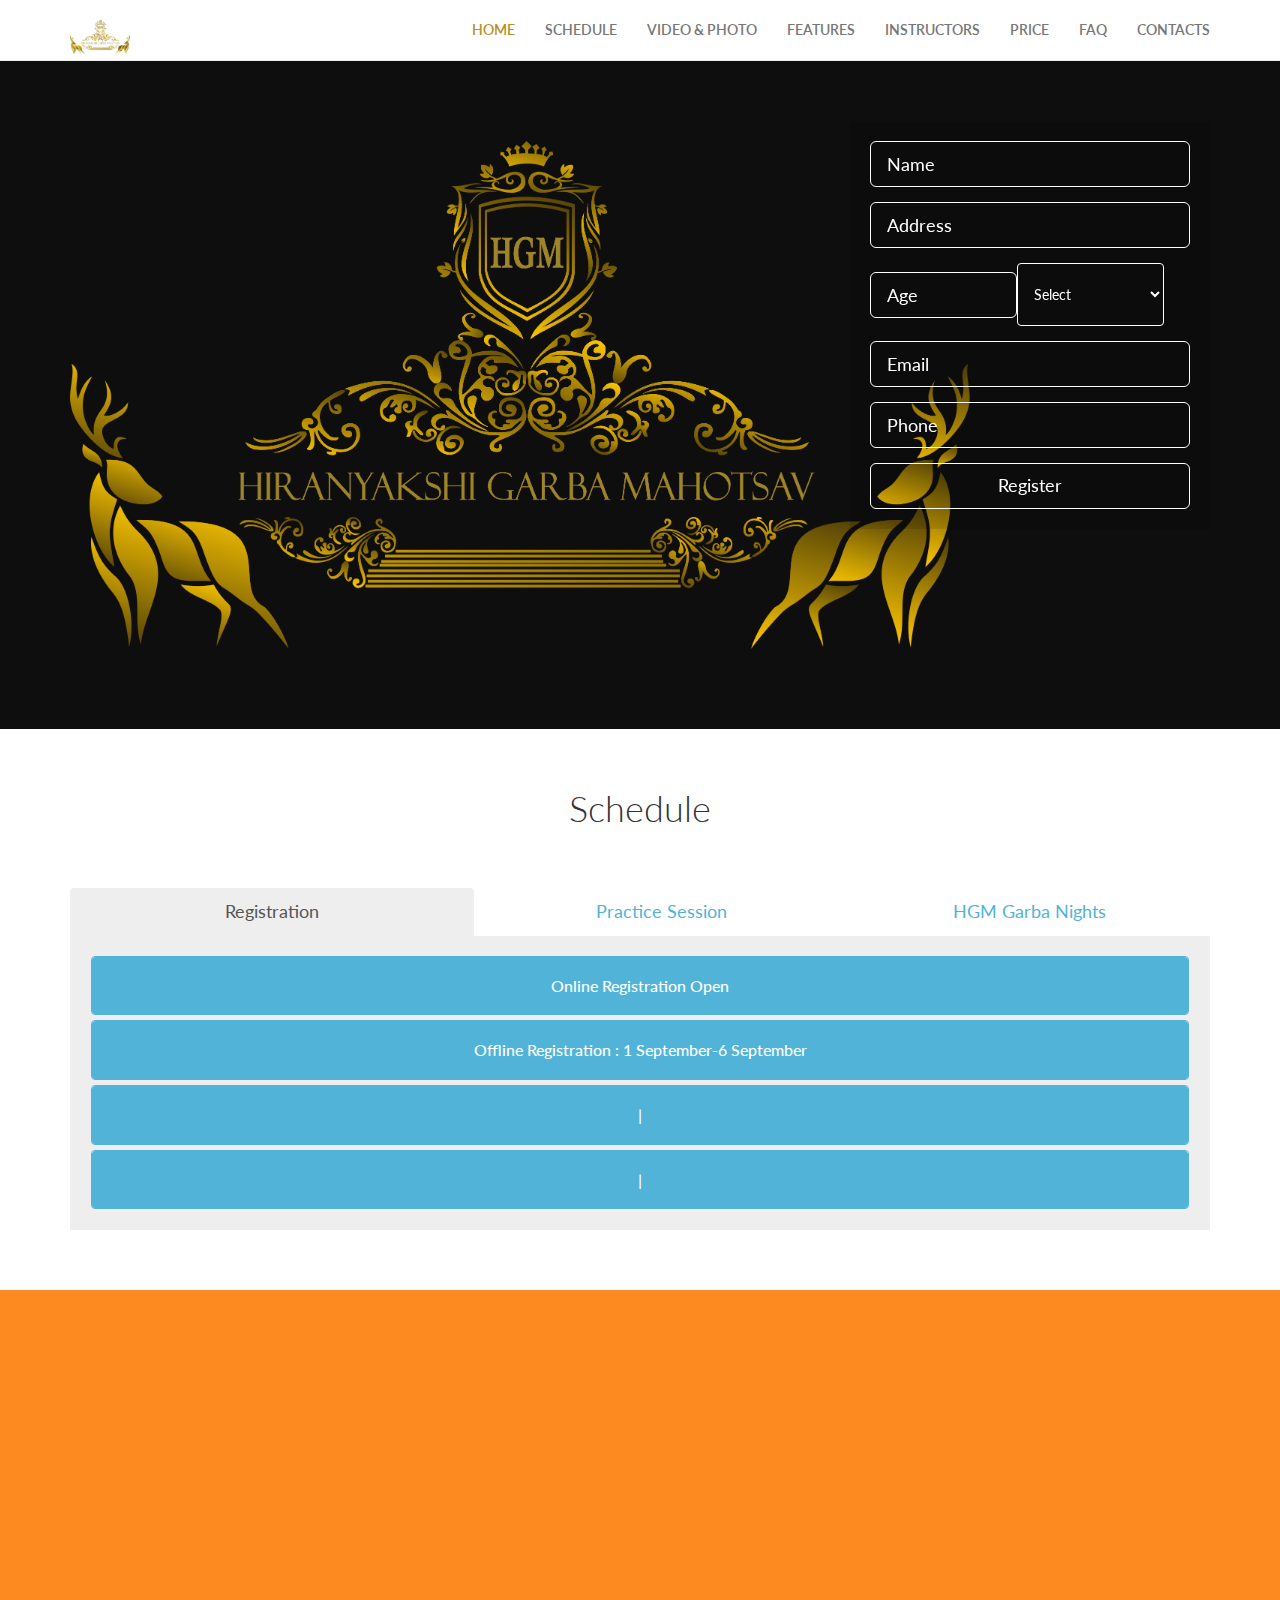
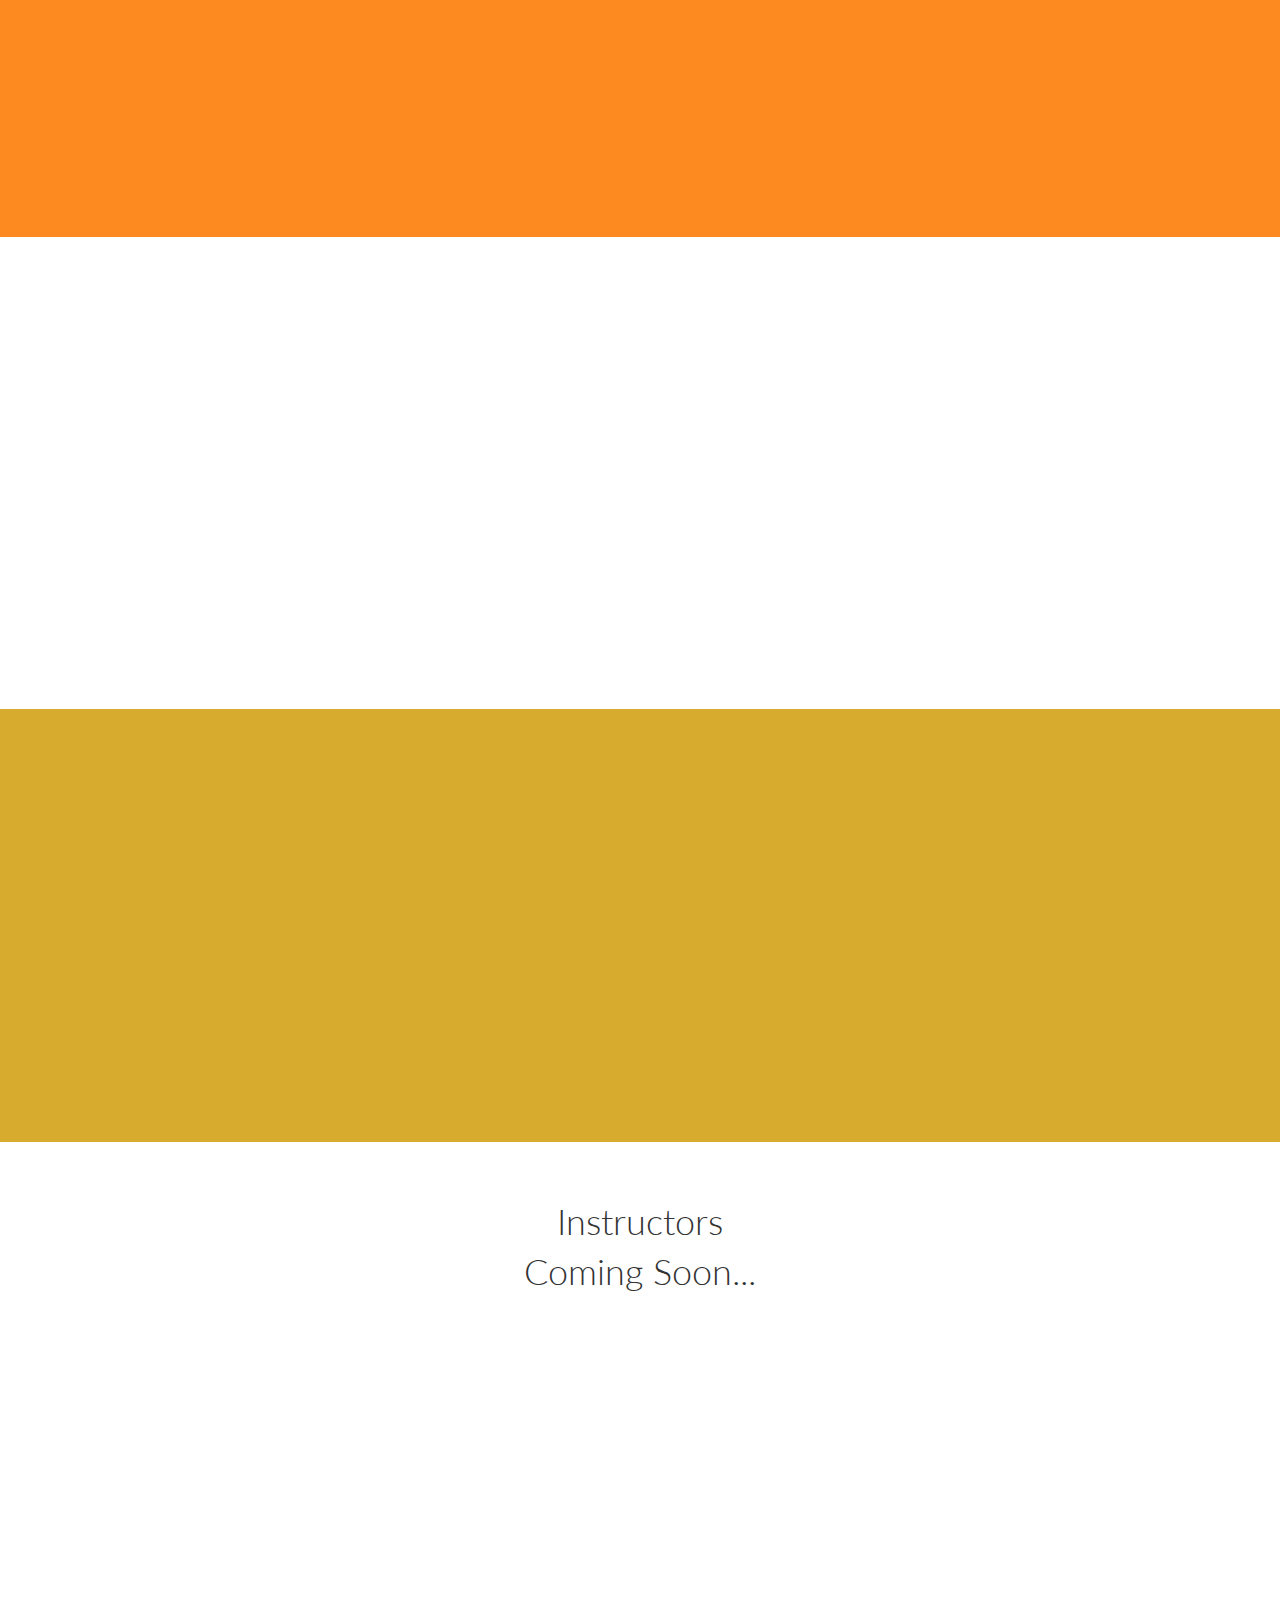
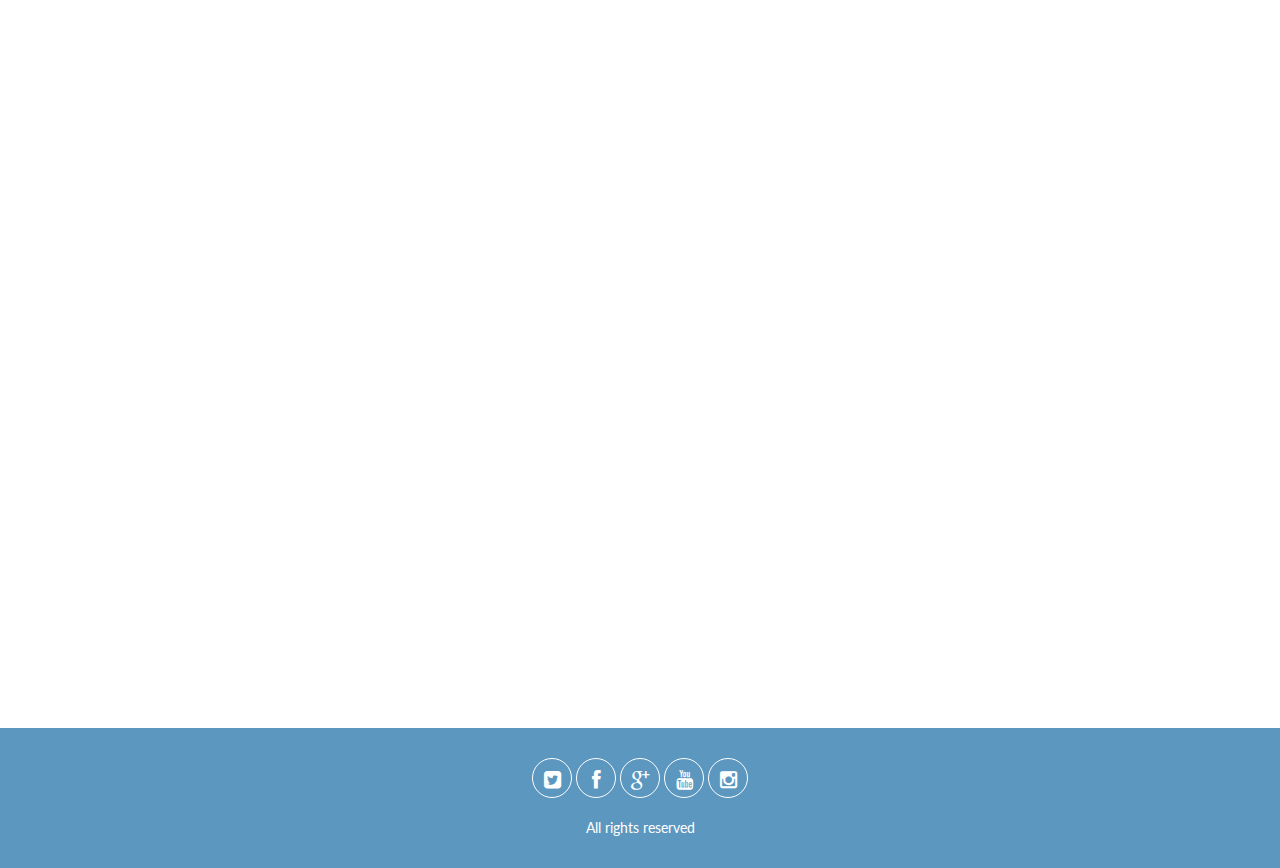
==== commit c0582f02: "12" ====
--- a/index.html
+++ b/index.html
@@ -324,9 +324,11 @@
           
         
           <div class="col-md-6 wow fadeInRight">
+          <div style="float:right;">
             <h1>Video</h1>
             <p class="lead"></p>
             <hr>
+            </div>
                <p></p><div class="video">     <iframe width="500" height="281" src="https://www.youtube.com/embed/o6R1qoV2ZXQ" frameborder="0" allowfullscreen></iframe>
 </div>
           </div>
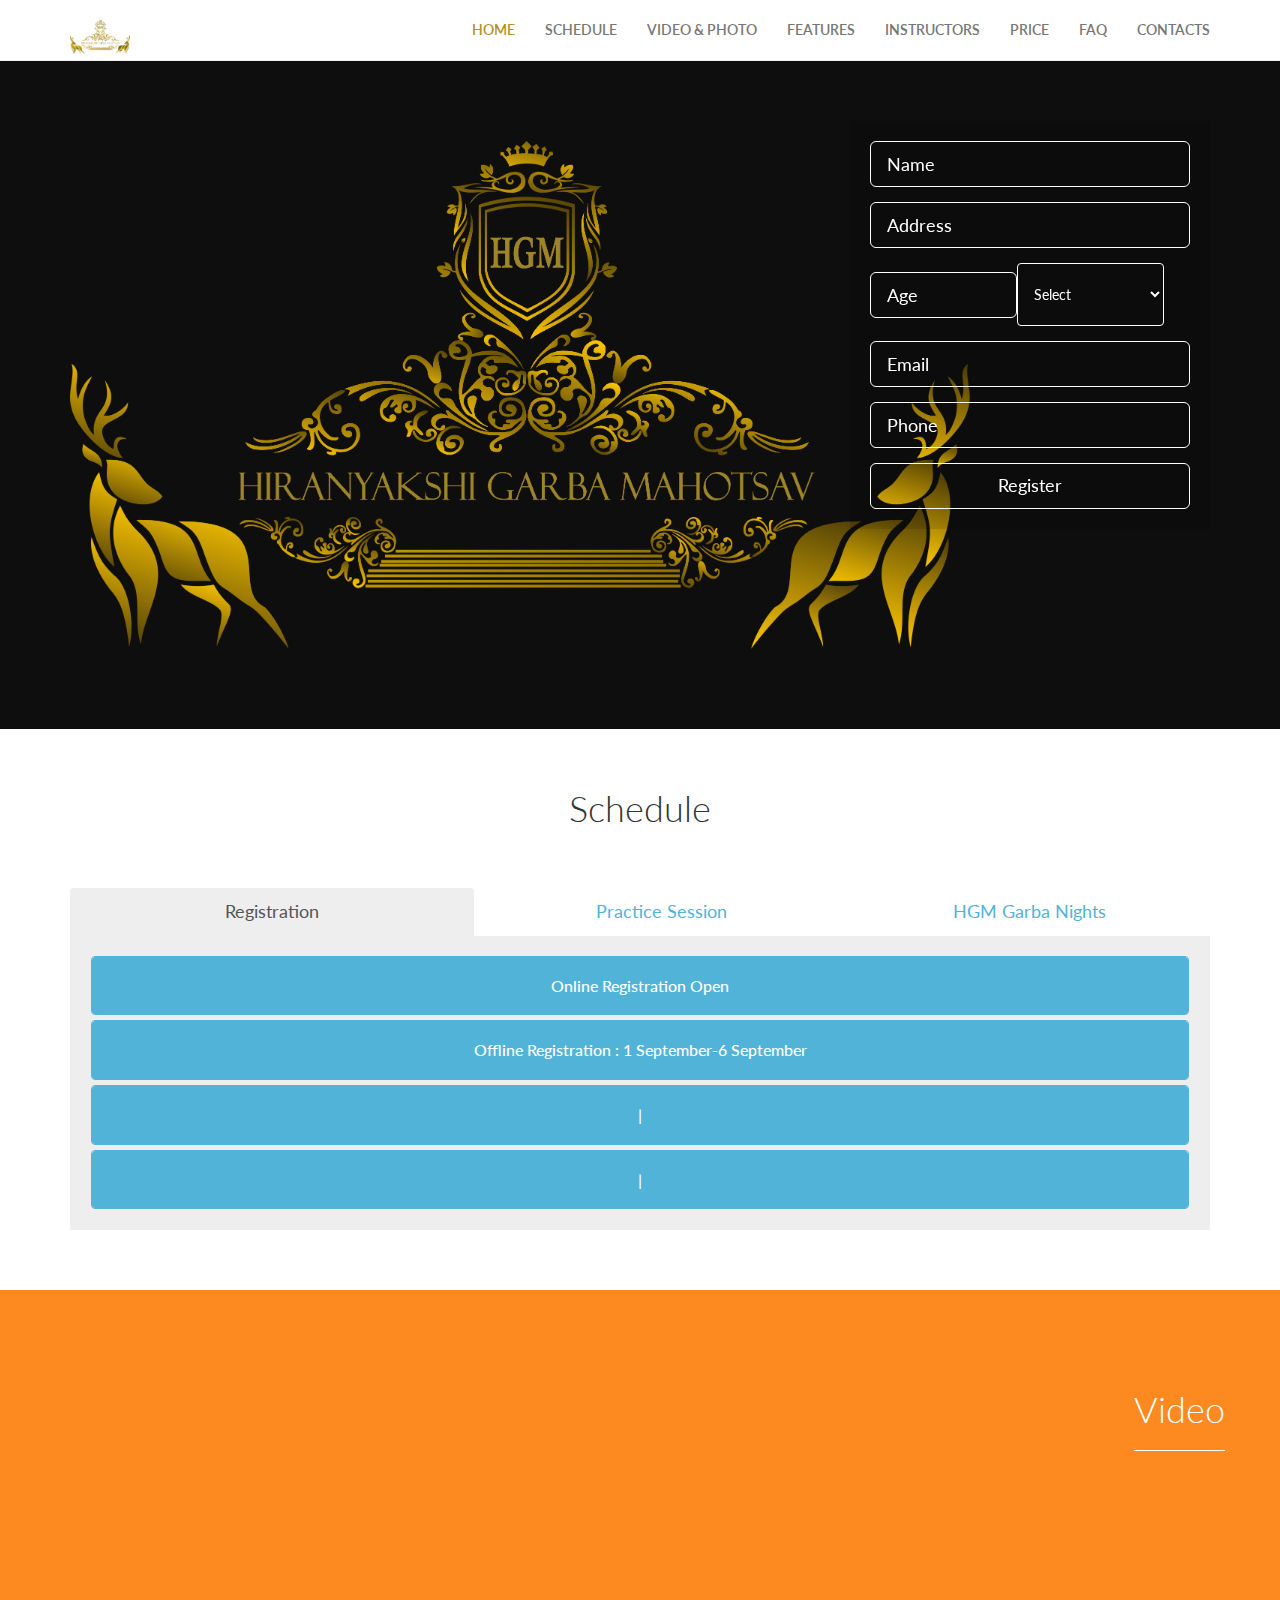
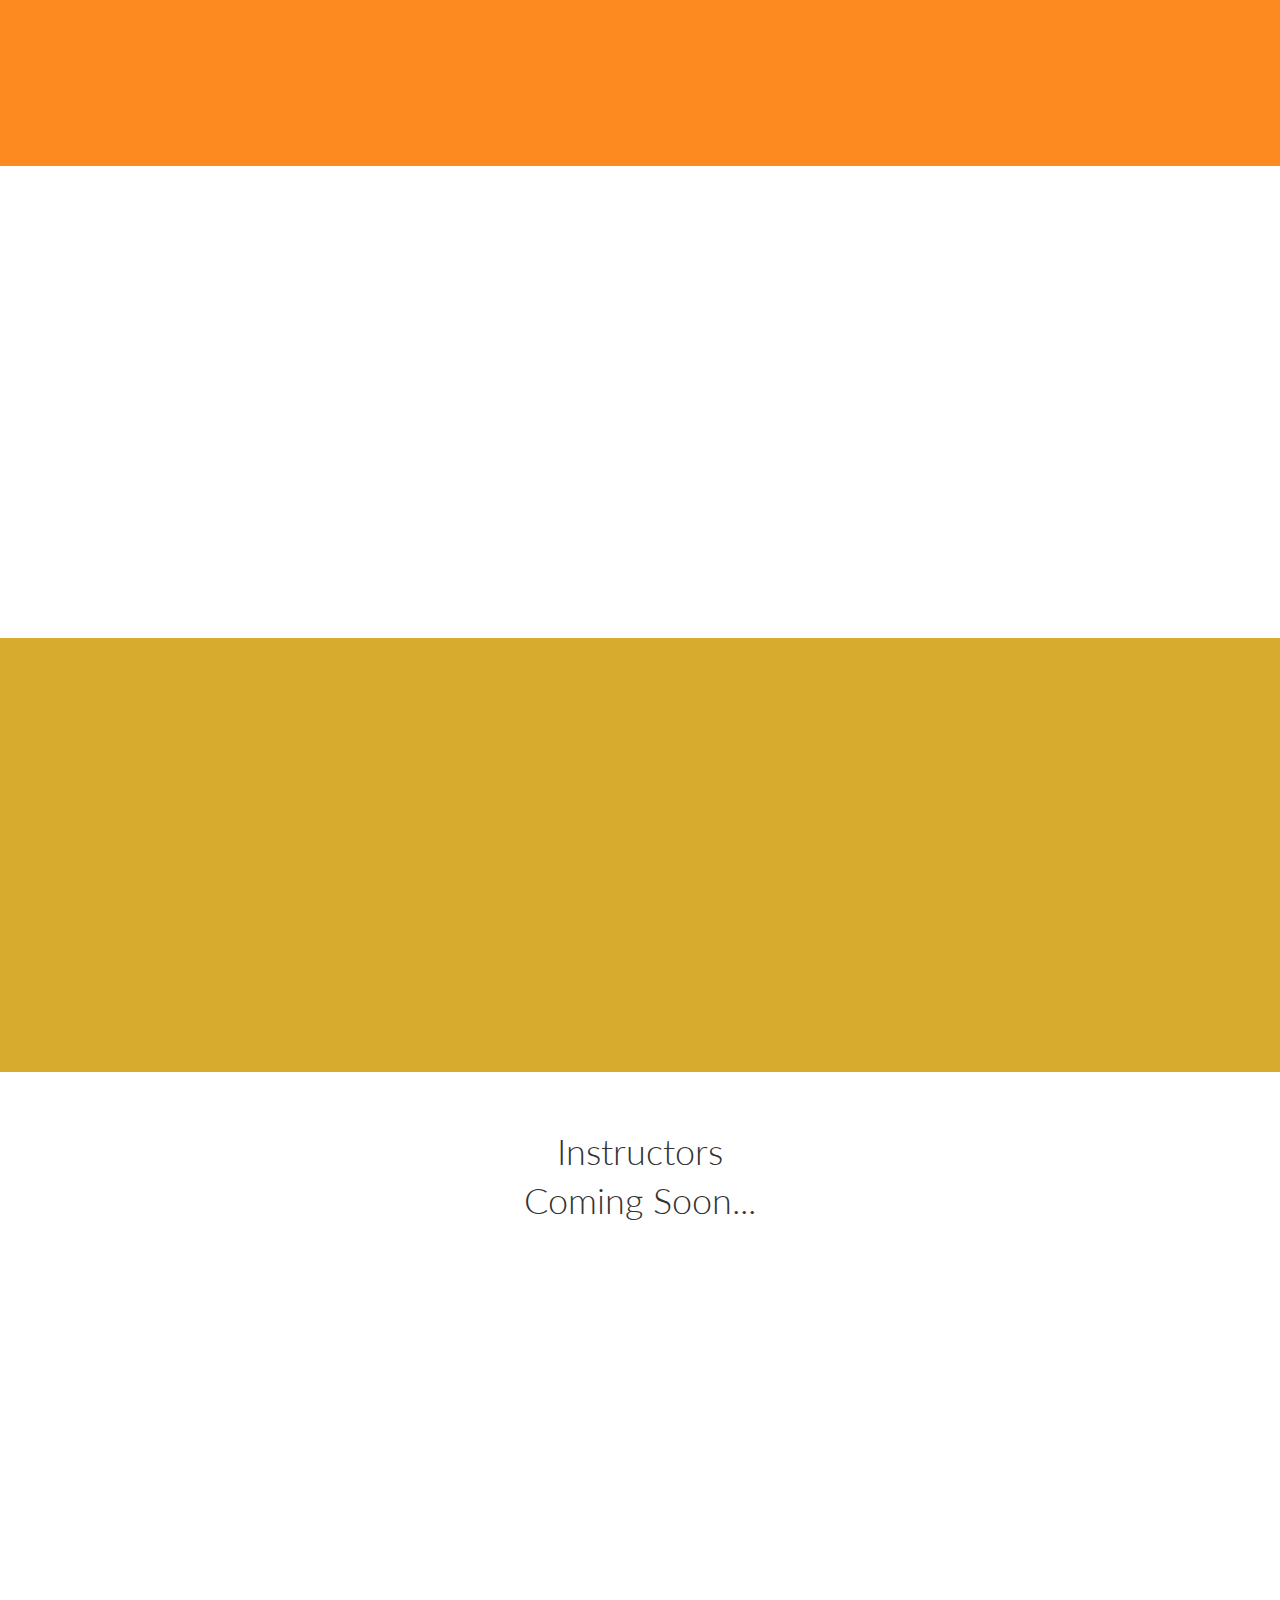
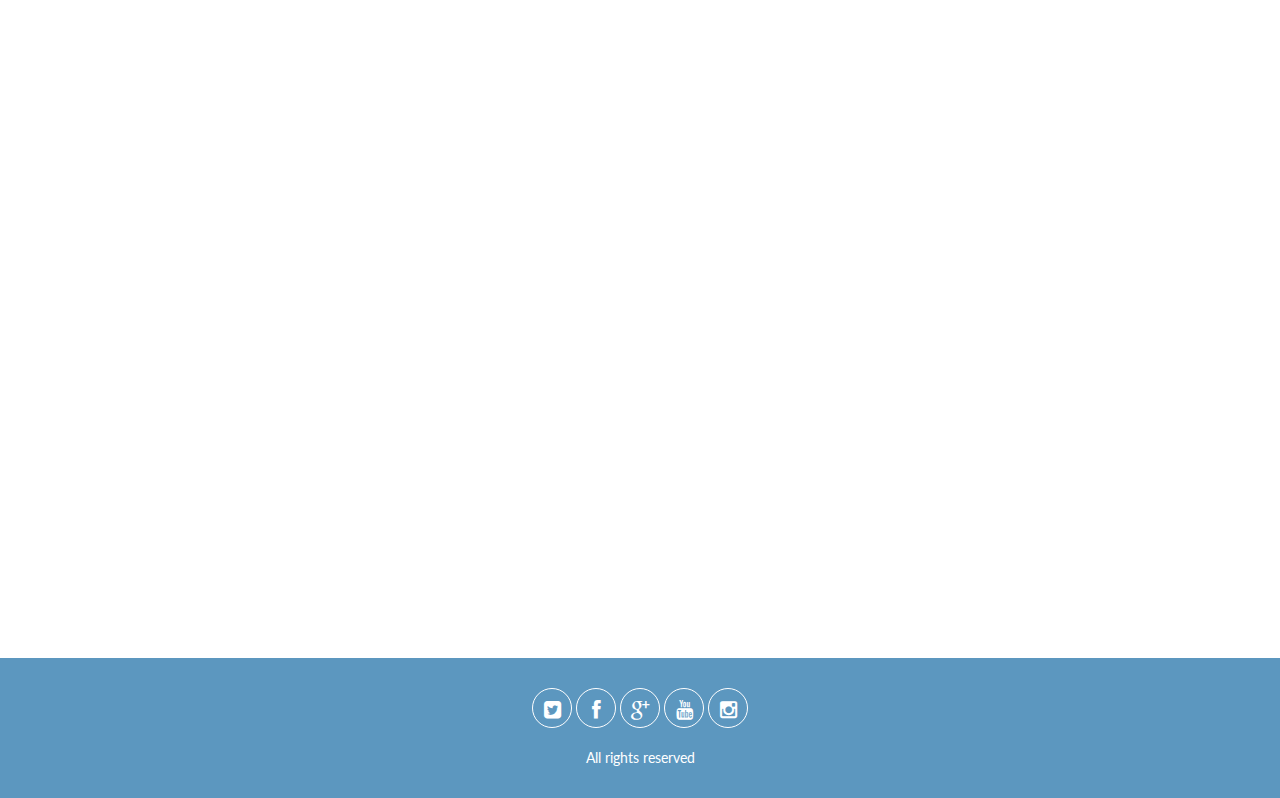
==== commit 43eca79b: "12" ====
--- a/index.html
+++ b/index.html
@@ -322,13 +322,13 @@
         <div class="row mt20">
       
           
-        
-          <div class="col-md-6 wow fadeInRight">
-          <div style="float:right;">
+         <div style="float:right;">
             <h1>Video</h1>
             <p class="lead"></p>
             <hr>
             </div>
+          <div class="col-md-6 wow fadeInRight">
+         
                <p></p><div class="video">     <iframe width="500" height="281" src="https://www.youtube.com/embed/o6R1qoV2ZXQ" frameborder="0" allowfullscreen></iframe>
 </div>
           </div>
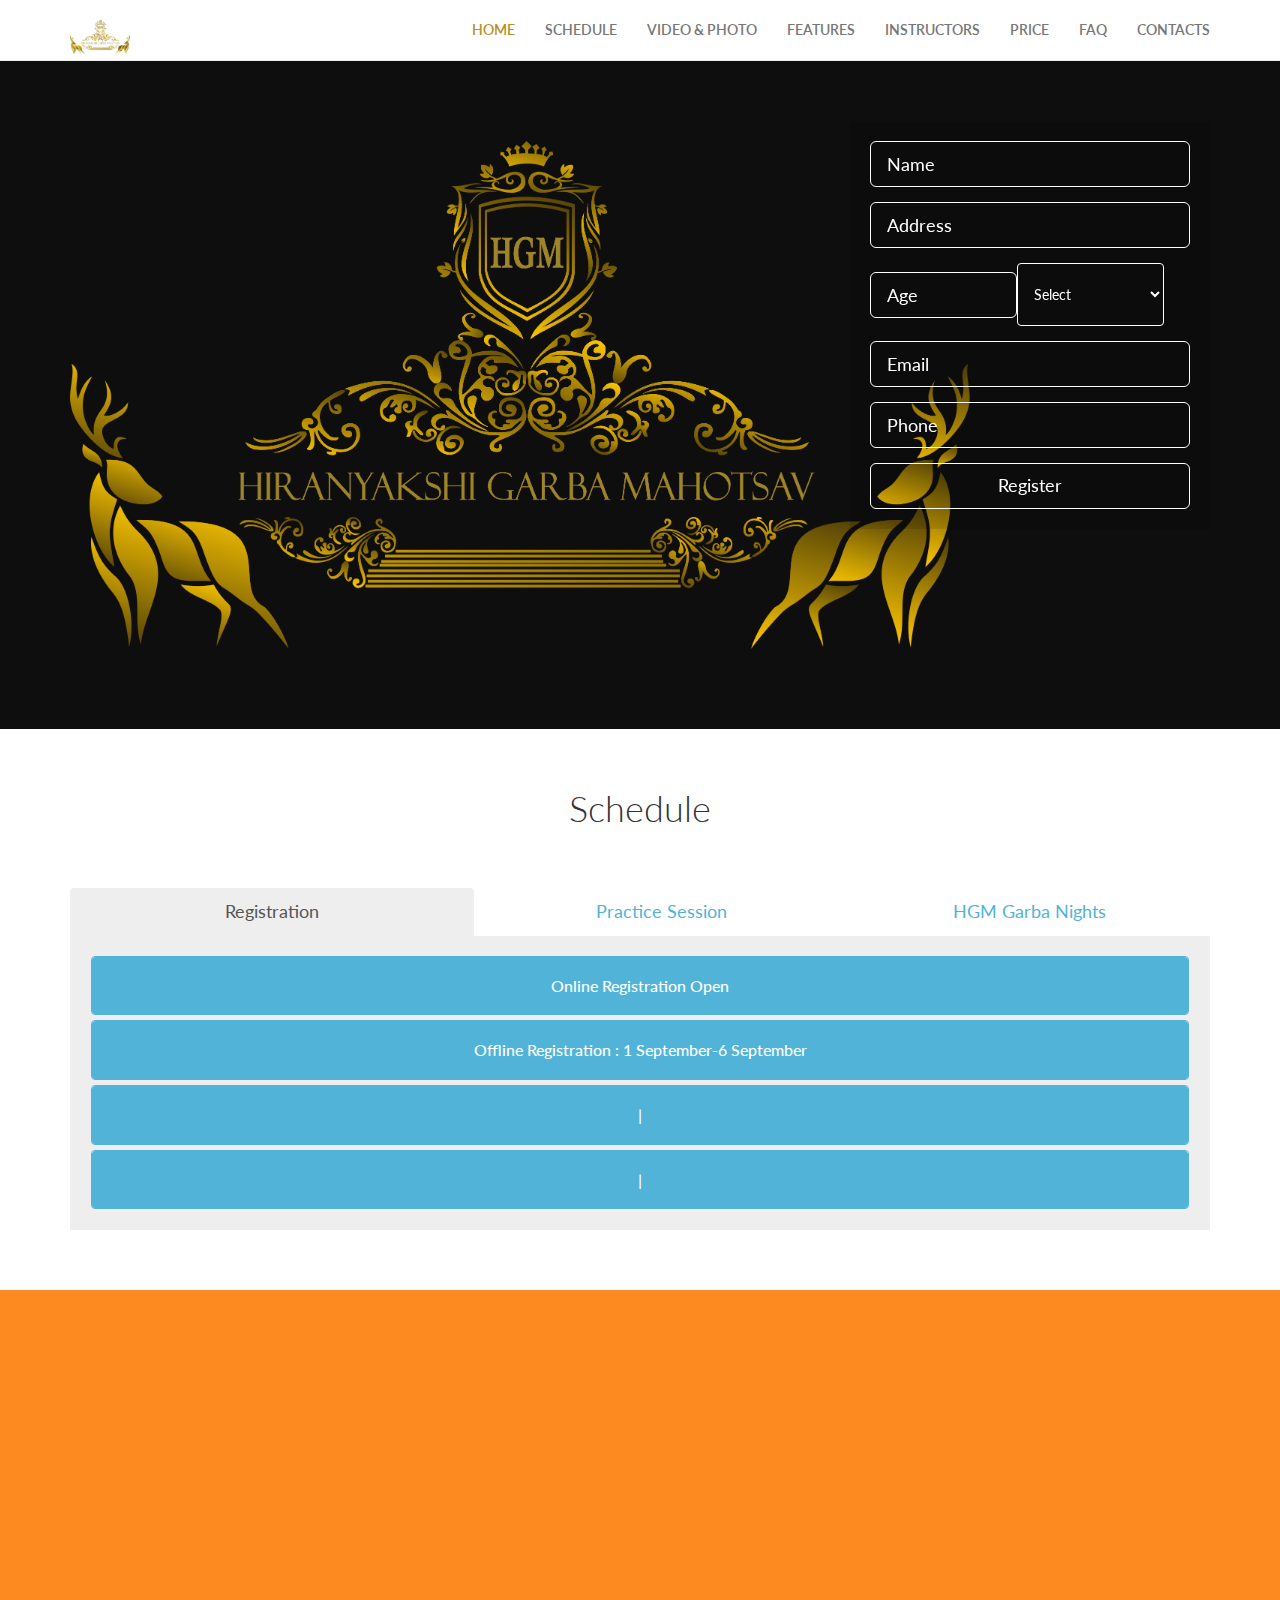
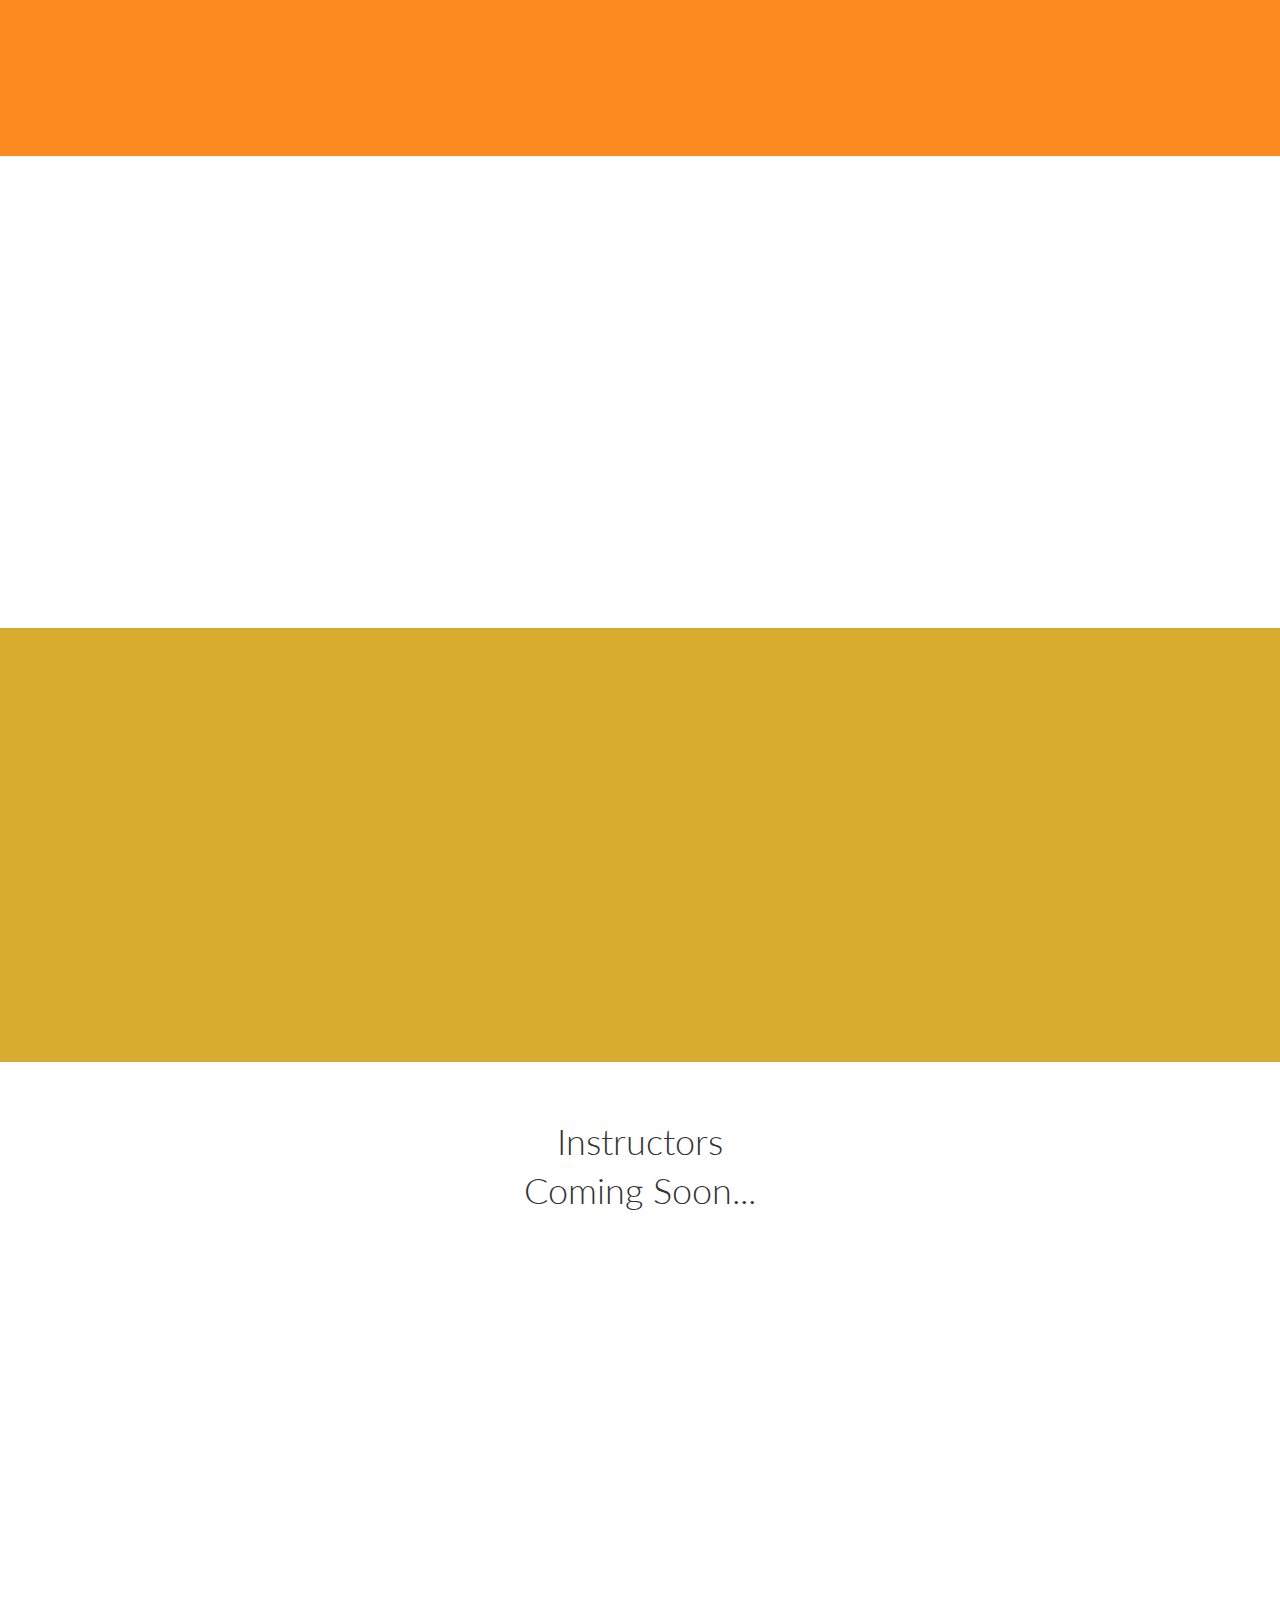
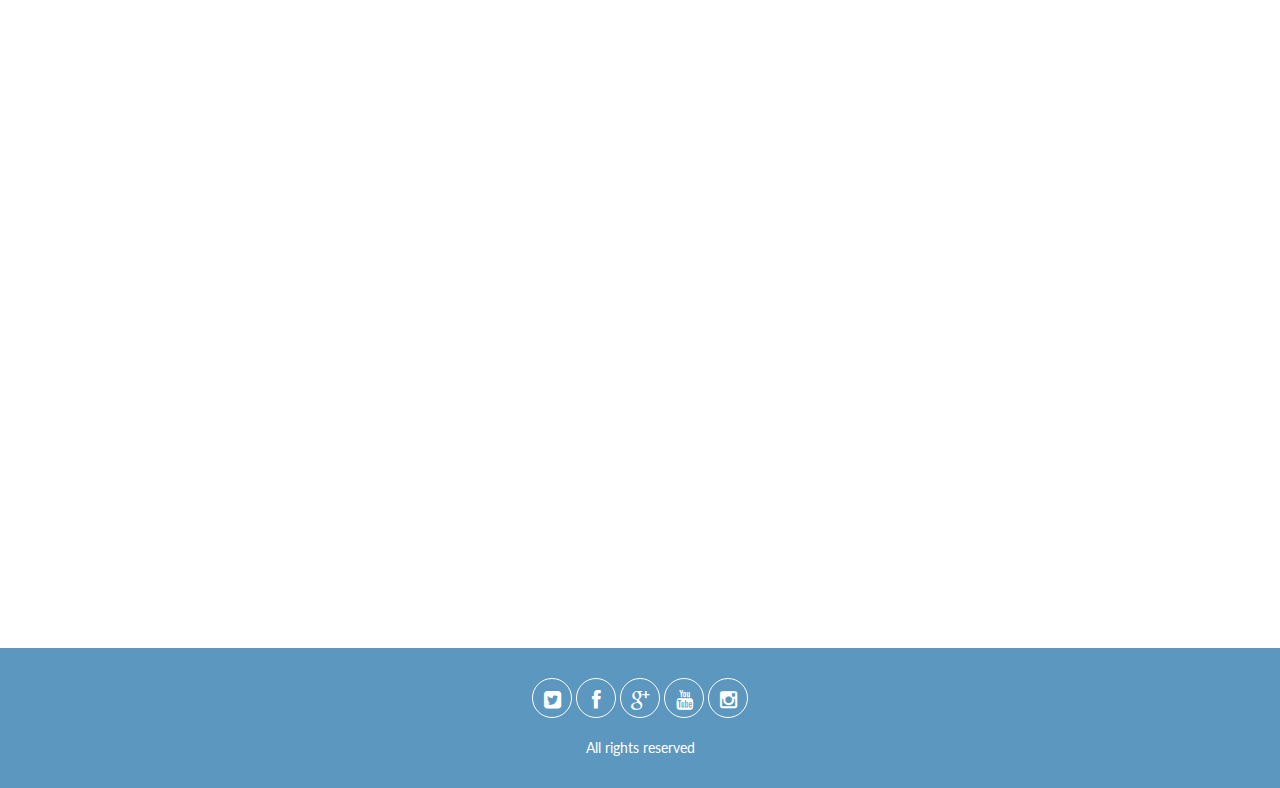
==== commit 62a3f4da: "12" ====
--- a/index.html
+++ b/index.html
@@ -320,17 +320,18 @@
     <div class="multimedia" id="multimedia">
       <div class="container">            
         <div class="row mt20">
-      
+       <div class="col-md-6 wow fadeInLeft">
+            <div class="video">
+             <iframe width="500" height="281" src="https://www.youtube.com/embed/o6R1qoV2ZXQ" frameborder="0" allowfullscreen></iframe>
+            </div>
+          </div>
           
-         <div style="float:right;">
+        
+          <div class="col-md-6 wow fadeInRight">
             <h1>Video</h1>
             <p class="lead"></p>
             <hr>
-            </div>
-          <div class="col-md-6 wow fadeInRight">
-         
-               <p></p><div class="video">     <iframe width="500" height="281" src="https://www.youtube.com/embed/o6R1qoV2ZXQ" frameborder="0" allowfullscreen></iframe>
-</div>
+               <p></p>
           </div>
         </div>
       </div>
